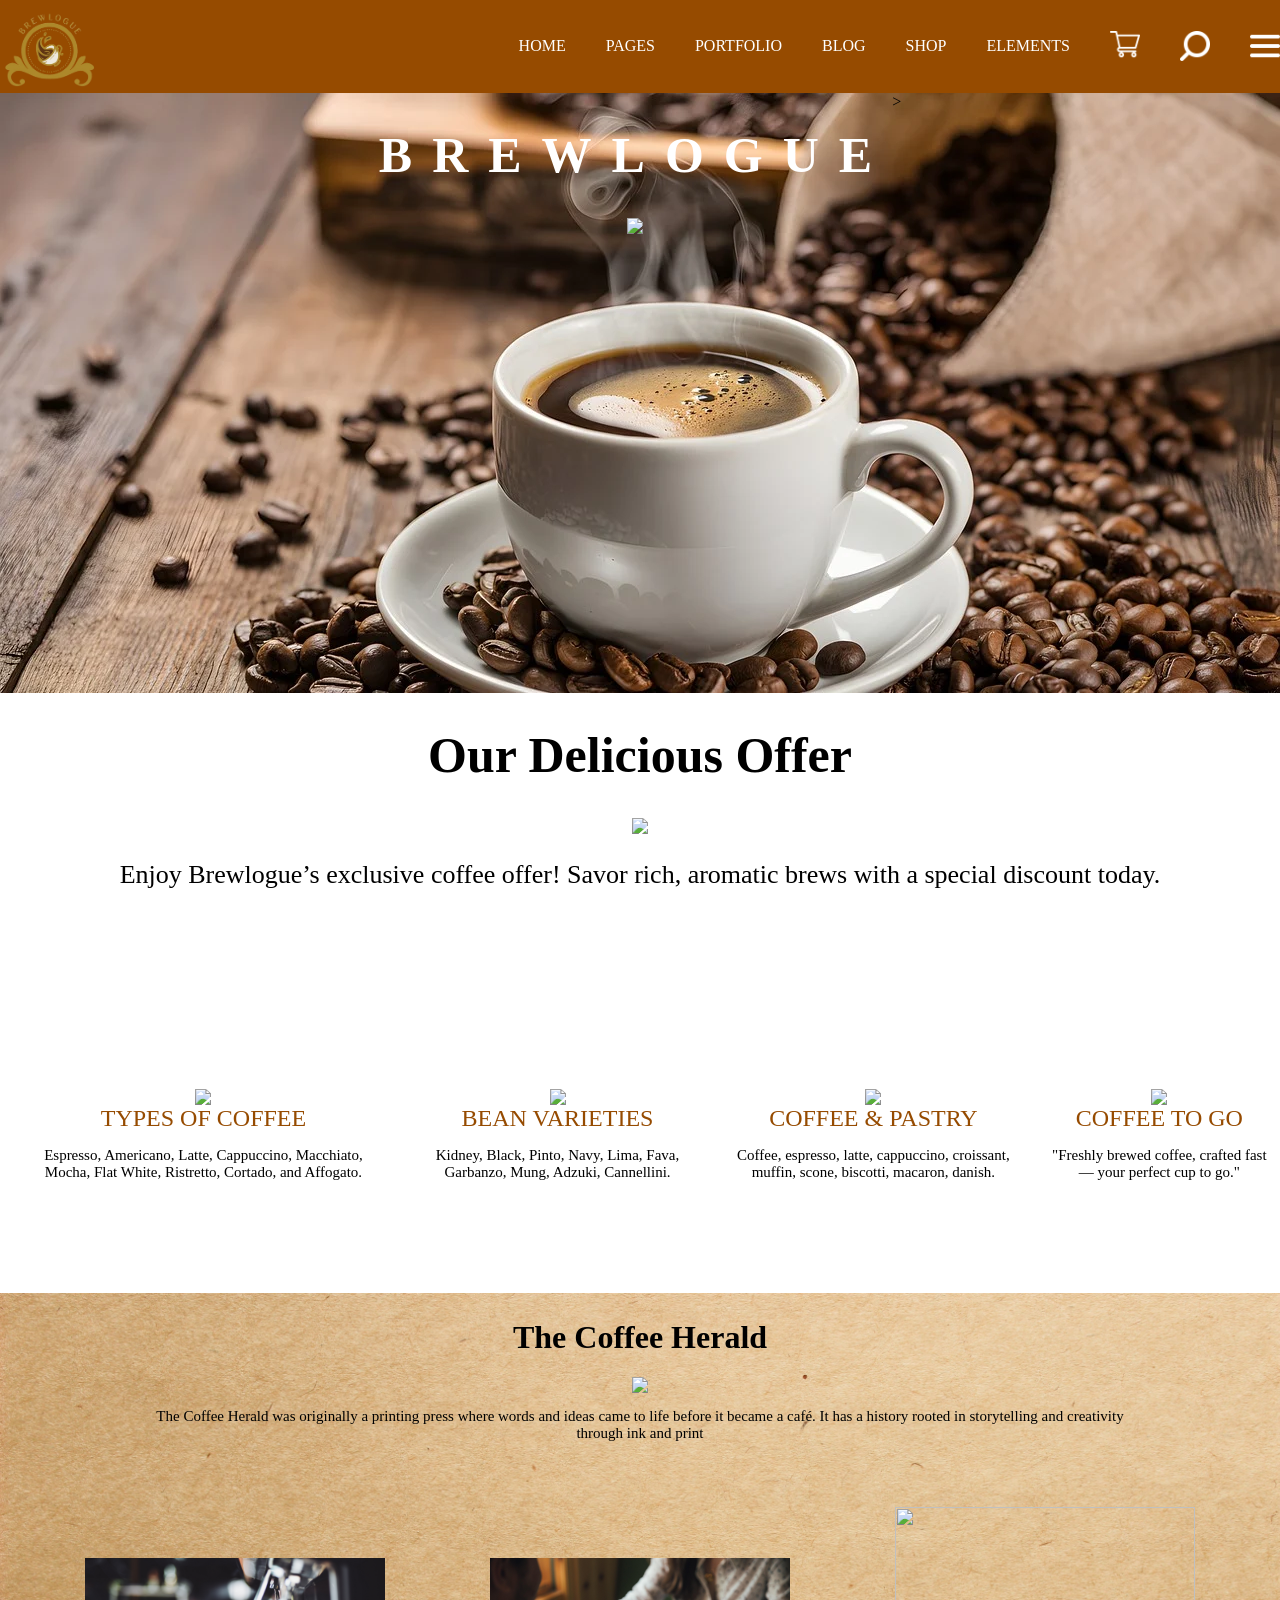
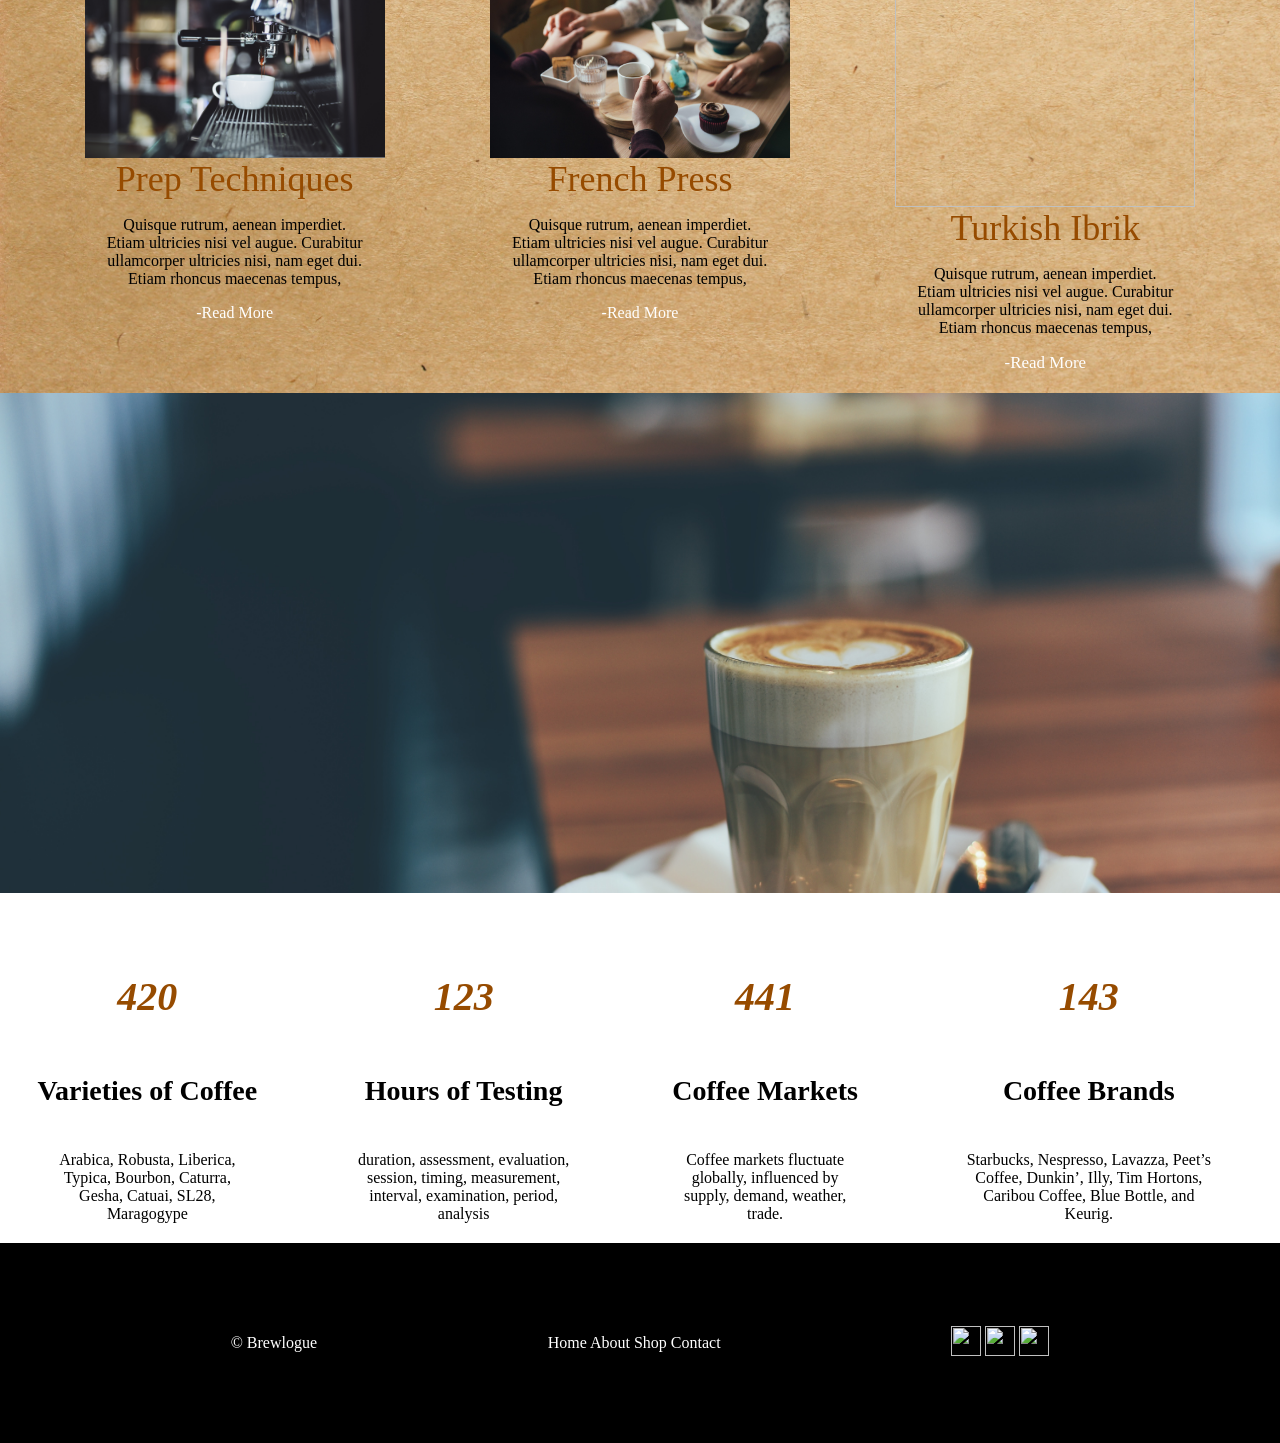
==== index.html @ 31e51f0b "Add files via upload" ====
<html>
    <head>
        <link rel="icon" href="removebg.png">
        <title>
            Brewlogue
        </title>
        <style>
            body{
                margin: 0;
                padding: 0;
            }
            a{
                text-decoration: none;
                color: white;
            }
            header{
                width:100%;
                display: flex;
                align-items: center;
                background-color: #964B00;
                justify-content: space-between;
            }
            #page{
                display: flex;
                align-items: center;
                column-gap: 40px;
            }
            #first{
                background-image:url(cofeebg.jpg);
                width:100%;
                background-repeat: no-repeat;
                background-size:cover;
                display:flex; 
                justify-content:center;
                align-items:flex-start;
                height:600px;
            }
             #second{
            display:flex;
            flex-direction:column;
            align-items: center;
            height: 300px;
            }
            #third{
            display:flex;
            align-items: center;
            justify-content: space-evenly;
            height: 300px;
           }
           #fourth{
            background-image:url(paper.jpg);
            background-repeat: no-repeat;
            background-size: cover;
            display: flex;
            justify-content: center;
            align-items: center;
            flex-direction: column;
            width: 100%;
            height: 700px;
            row-gap: 35px;
           }
           #fourth-child2{
            width: 95%;
            border-radius: 15px;
            padding: 15px;
            display: flex;
            align-items: center;
            justify-content: center;
           }
        #fifth{
            width: 100%;
            height: 500px;
            background-image: url(coffee-2589756.jpg);
            background-position: center;
            background-repeat: no-repeat;
            background-size: cover;
            display: flex;
            align-items: center;
            justify-content: center;
        }
        #sixth{
            display: flex;
            align-items: center;
            justify-content:space-around;
            flex-direction:row;
            height: 300px;
            padding-top: 50px;
        }
        #footer{
            color: white;
            width: 100%;
            height: 200px;
            background-color: black;
            display: flex;
            align-items: center;
            justify-content: space-evenly;
        }
       
        </style>
        <body>
            <header>
                <div>
                    <img src="removebg.png" width="100">
                </div>
                <div id="page">
                    <a href="#">HOME</a>
                    <a href="#">PAGES</a>
                    <a href="#">PORTFOLIO</a>
                    <a href="#">BLOG</a>
                    <a href="#">SHOP</a>
                    <a href="#">ELEMENTS</a>
                    <img src="cart.png" style="width: 30px;">
                    <img src="search.png"  style="width: 30px;" >
                    <img src="menu.png"  style="width: 30px;" >
                </div>
            </header>

            <div id="first">
                     <div style="display: flex; align-items:center; flex-direction: column;">
                <h1 style="color: white; font-size: 50px; letter-spacing: 20px;">BREWLOGUE</h1>
                <img src="https://corretto.qodeinteractive.com/wp-content/uploads/2018/04/slider-separator-img.png">
                    </div>>   
            </div>

            <div id="second">
            <h1 style="font-size: 50px;">Our Delicious Offer</h1>
            <img src="https://corretto.qodeinteractive.com/wp-content/uploads/2018/04/title-separator.png">
            <p style="font-size: 26px; width: 90%; text-align: center;">Enjoy Brewlogue’s exclusive coffee offer! Savor rich, aromatic brews with a special discount today.</p>
            </div>


            <div id="third">
                <div style="display: flex;flex-direction: column; align-items: center; justify-content: center;">
                <img src="https://corretto.qodeinteractive.com/wp-content/uploads/2018/04/h2-custom-icon-5.png">
                    <a href="#" style="color: #964B00; font-size: 24PX;">TYPES OF COFFEE</a>
                    <p style="width: 90%;text-align: center; font-size: 15px;">Espresso, Americano, Latte, Cappuccino, Macchiato, Mocha, Flat White, Ristretto, Cortado, and Affogato.</p>
                </div>
                <div style="display:flex; flex-direction:column; align-items:center; justify-content: center;">
                    <img src="https://corretto.qodeinteractive.com/wp-content/uploads/2018/04/h2-custom-icon-6.png" >
                    <a href="#" style="color: #964B00; font-size: 24PX;">BEAN VARIETIES</a>
                    <p style="width: 90%;text-align: center; font-size: 15px;">Kidney, Black, Pinto, Navy, Lima, Fava, Garbanzo, Mung, Adzuki, Cannellini.</p>
                </div>
                <div style="display: flex;flex-direction: column; align-items: center; justify-content: center;">
                    <img src="https://corretto.qodeinteractive.com/wp-content/uploads/2018/04/h2-custom-icon-7.png" >
                    <a href="#" style="color: #964B00; font-size: 24PX;">COFFEE & PASTRY</a>
                    <p style="width: 90%;text-align: center; font-size: 15px;">Coffee, espresso, latte, cappuccino, croissant, muffin, scone, biscotti, macaron, danish.</p>
                </div>
                <div style="display: flex;flex-direction: column; align-items: center; justify-content: center;">
                    <img src="https://corretto.qodeinteractive.com/wp-content/uploads/2018/04/h2-custom-icon-8.png" >
                   <a href="#" style="color: #964B00; font-size: 24PX;">COFFEE TO GO</a>
                   <p style="width: 90%;text-align: center; font-size: 15px;">"Freshly brewed coffee, crafted fast — your perfect cup to go."</p>
                </div>
            </div>
           
            
            <div id="fourth">
                <div id="fouth-child1" style="display: flex;flex-direction: column; align-items: center; justify-content: center;">
                    <h1>The Coffee Herald</h1>
                    <img src="https://corretto.qodeinteractive.com/wp-content/uploads/2018/04/title-separator.png">
                    <p style="width: 90%;text-align: center; font-size: 15px;">The Coffee Herald was originally a printing press where words and ideas came to life before it became a café. It has a history rooted in storytelling and creativity through ink and print</p>
                </div>


            <div id="fourth-child2">
                <div id="fourth-child2-child1" style="display: flex; flex-direction: column; align-items: center; justify-content: center;">
                    <img src="coffee-1.jpg" width="300">
                    <a href="#" style="color: #964B00; font-size: 36px;">Prep Techniques</a >
                    <p style="width: 65%; text-align: center;">Quisque rutrum, aenean imperdiet. Etiam ultricies nisi vel augue. Curabitur ullamcorper ultricies nisi, nam eget dui. Etiam rhoncus maecenas tempus,</p>
                    <a href="#">-Read More</a>
                </div>

                <div id="fourth-child2-child2" style="display: flex; flex-direction: column; align-items: center; justify-content: center;">
                    <img src="man.jpg" width="300">
                    <a  href="#" style="color: #964B00; font-size: 36px;"> French Press</a >
                    <p style="width: 65%; text-align: center;">Quisque rutrum, aenean imperdiet. Etiam ultricies nisi vel augue. Curabitur ullamcorper ultricies nisi, nam eget dui. Etiam rhoncus maecenas tempus,</p>
                    <a href="#">-Read More</a>
                </div>

                <div id="fourth-child2-child3" style="display: flex; flex-direction: column; align-items: center; justify-content: center;">
                    <img src="coffee.jpg" width="300">
                    <a  href="#" style="color: #964B00; font-size: 36px;">Turkish Ibrik</a >
                    <p style="width: 65%; text-align: center;">Quisque rutrum, aenean imperdiet. Etiam ultricies nisi vel augue. Curabitur ullamcorper ultricies nisi, nam eget dui. Etiam rhoncus maecenas tempus,</p>
                    <a href="#" style="font-size: 17px;">-Read More</a>
                </div>
            </div>
        </div>
            <div id="fifth">
                <img src="https://corretto.qodeinteractive.com/wp-content/uploads/2018/04/h1-single-img-1-250x226.png" alt="">
            </div>

        <div id="sixth">
            <div style="display: flex;flex-direction: column; align-items: center; justify-content: center;">
                <h1 style="color: #964B00; font-size: 40PX;font-style: oblique;">420</h1>
                <h3 style="font-size: 28px;">Varieties of Coffee</h3>
                <p style="width: 65%; text-align: center;">Arabica, Robusta, Liberica, Typica, Bourbon, Caturra, Gesha, Catuai, SL28, Maragogype</p>
            </div>
            <div style="display: flex;flex-direction: column; align-items: center; justify-content: center;">
                <h1 style="color: #964B00; font-size: 40PX;font-style: oblique;">123</h1>
                <h3 style="font-size: 28px;">Hours of Testing</h3>
                <p style="width: 65%; text-align: center;">duration, assessment, evaluation, session, timing, measurement, interval, examination, period, analysis</p>
            </div>
            <div style="display: flex;flex-direction: column; align-items: center; justify-content: center;">
                <h1 style="color: #964B00; font-size: 40PX;font-style: oblique;">441</h1>
                <h3 style="font-size: 28px;">Coffee Markets</h3>
                <p style="width: 65%; text-align: center;">Coffee markets fluctuate globally, influenced by supply, demand, weather, trade.</p>
            </div>
            <div style="display: flex;flex-direction: column; align-items: center; justify-content: center;">
                <h1 style="color: #964B00; font-size: 40PX;font-style: oblique;">143</h1>
                <h3 style="font-size: 28px;">Coffee Brands</h3>
                <p style="width: 65%; text-align: center;">Starbucks, Nespresso, Lavazza, Peet’s Coffee, Dunkin’, Illy, Tim Hortons, Caribou Coffee, Blue Bottle, and Keurig.</p>
            </div>
        </div>
           
        <footer>
            <div id="footer">
                <div>
                    <p>&copy; Brewlogue</p>
                </div>

                <div>
                    <a href="#" style="color: white;">Home</a>
                    <a href="#" style="color: white;">About</a>
                    <a href="#" style="color: white;">Shop</a>
                    <a href="#" style="color: white;">Contact</a>
                </div>

                <div>
                    <img src="instagram.png" width="30">
                    <img src="facebook.png" width="30">
                    <img src="twitter.png" width="30">
                </div>
            </div>
        </footer>
        </body>
        
</html>
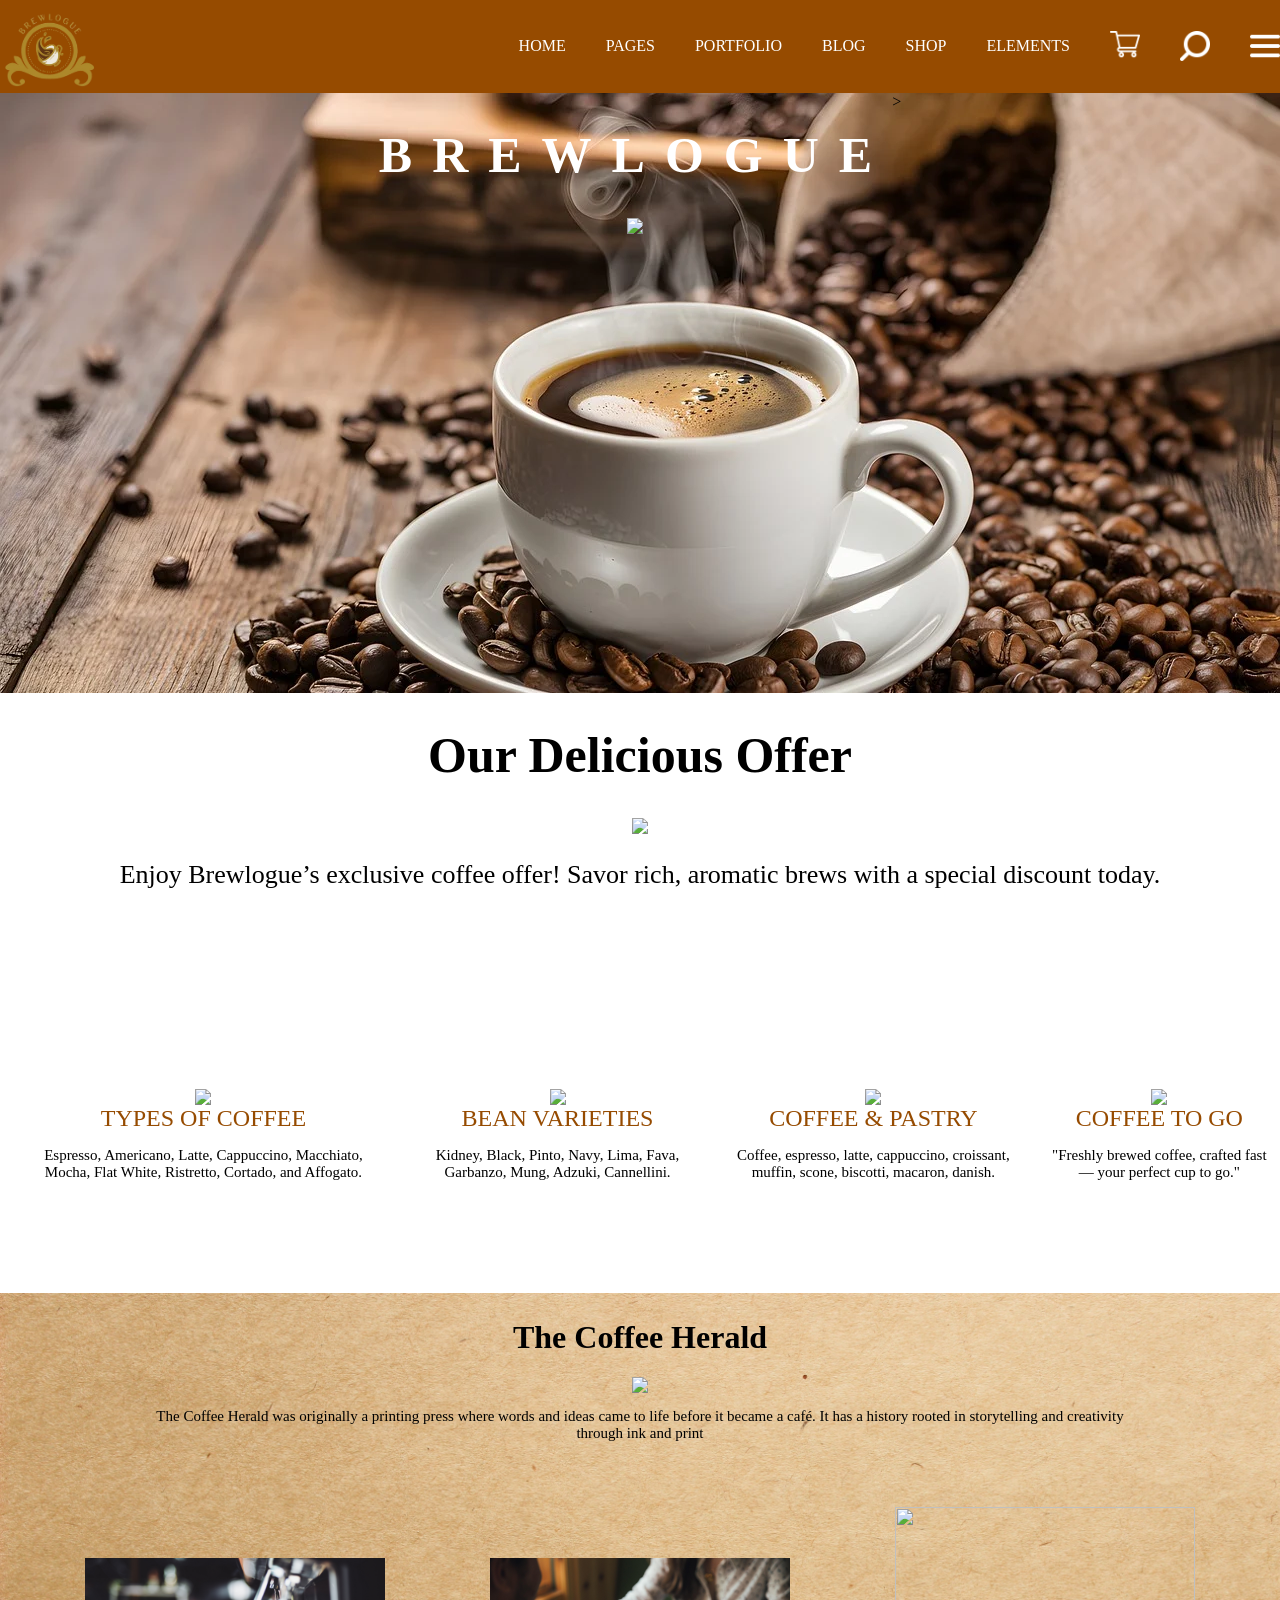
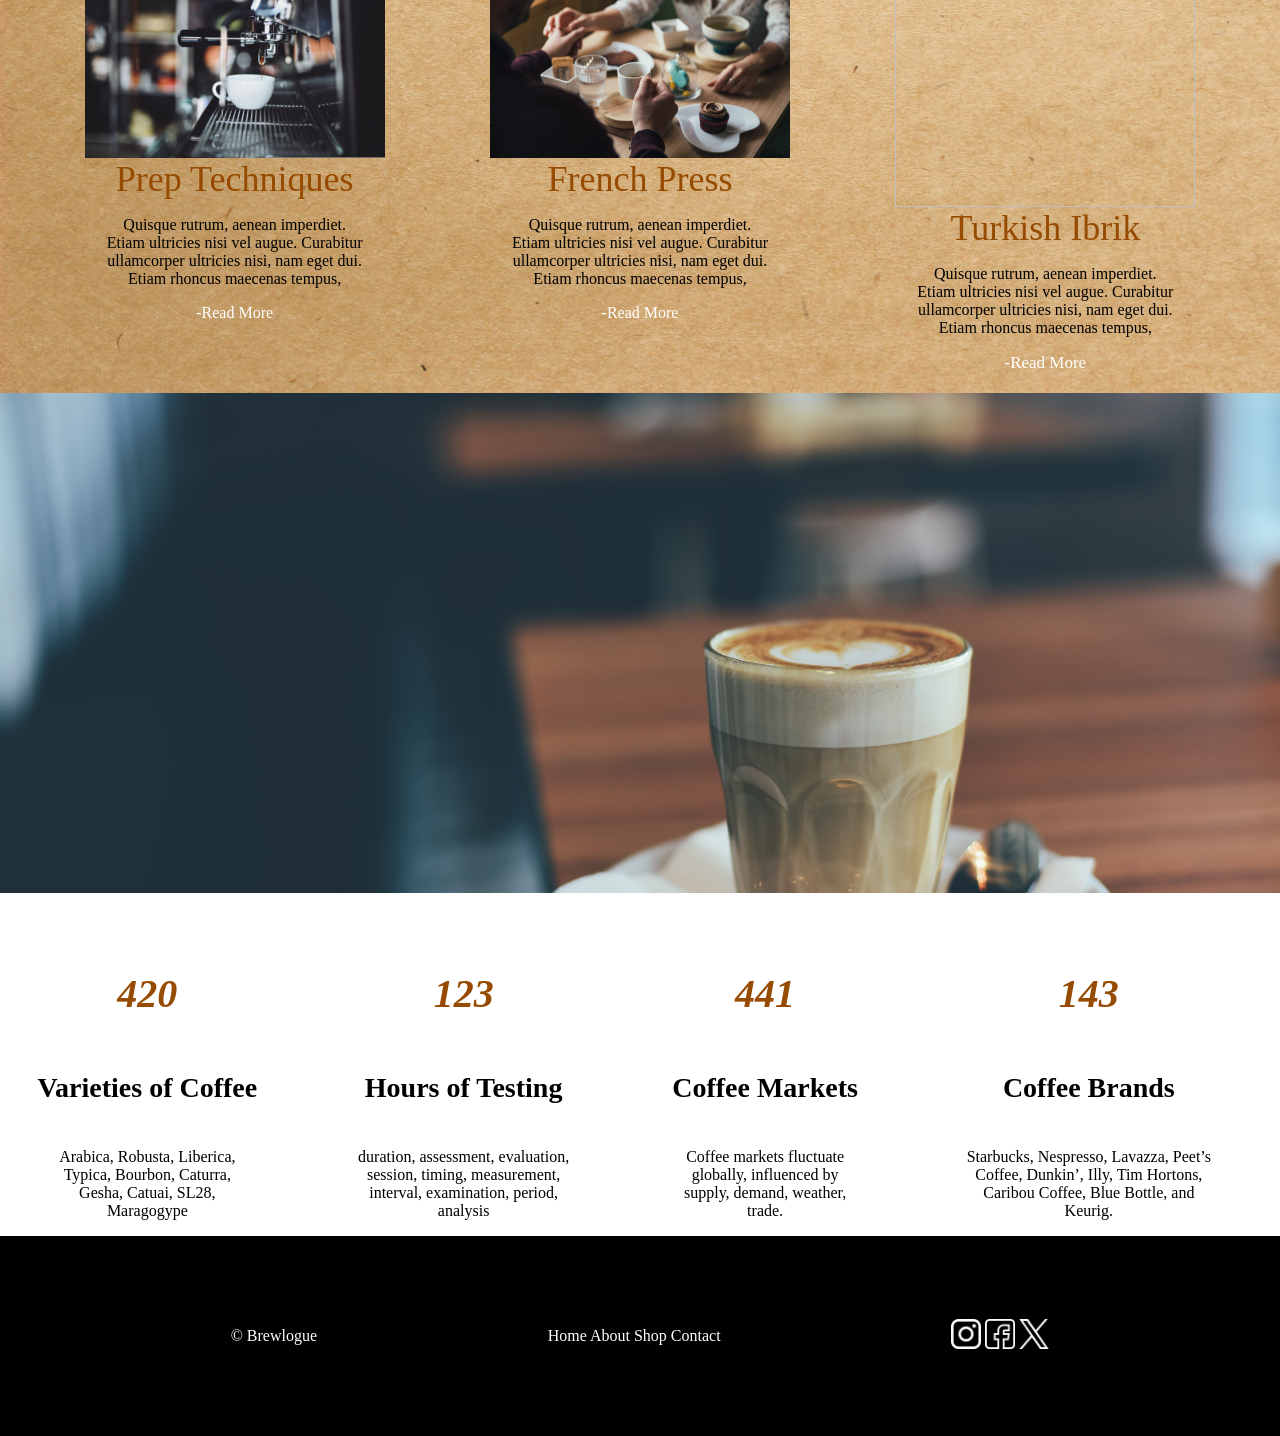
==== commit 2b33f895: "Add files via upload" ====
--- a/index.html
+++ b/index.html
@@ -83,7 +83,7 @@
             align-items: center;
             justify-content:space-around;
             flex-direction:row;
-            height: 300px;
+            width: 100%;
             padding-top: 50px;
         }
         #footer{
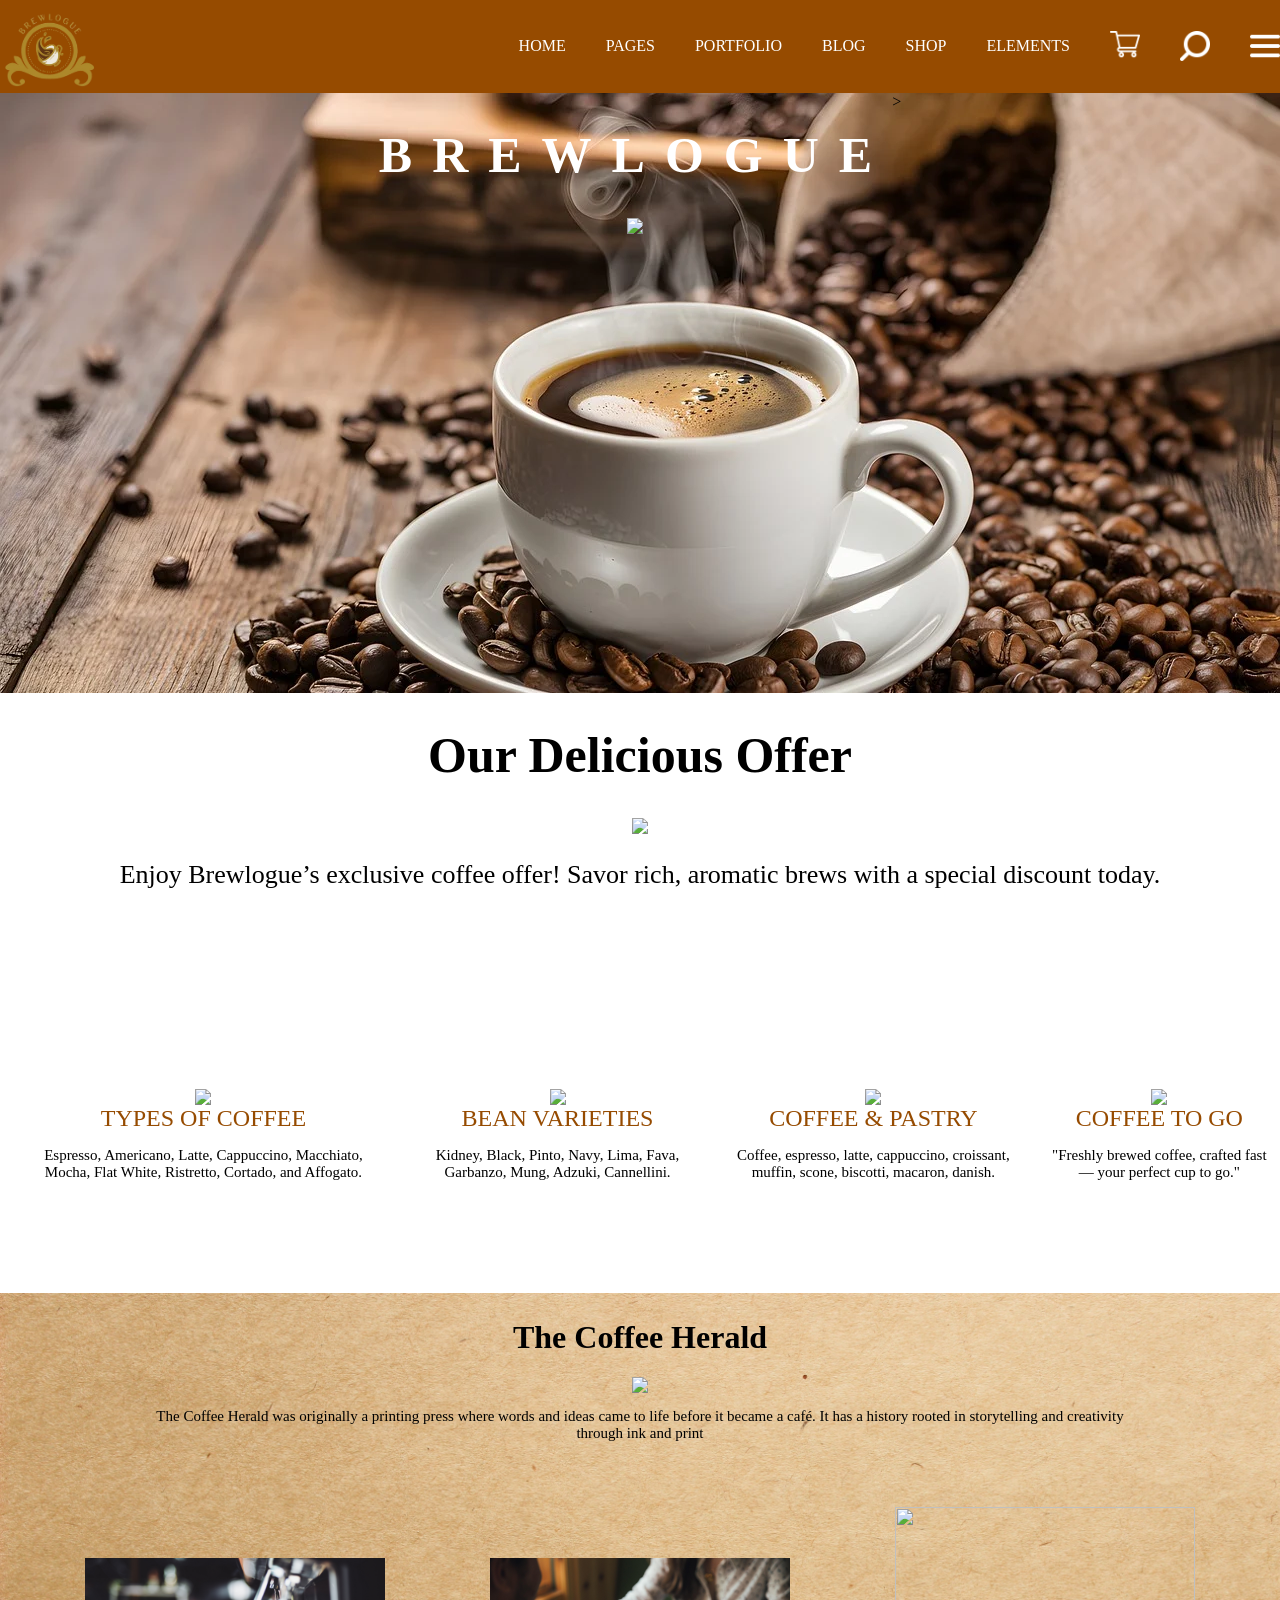
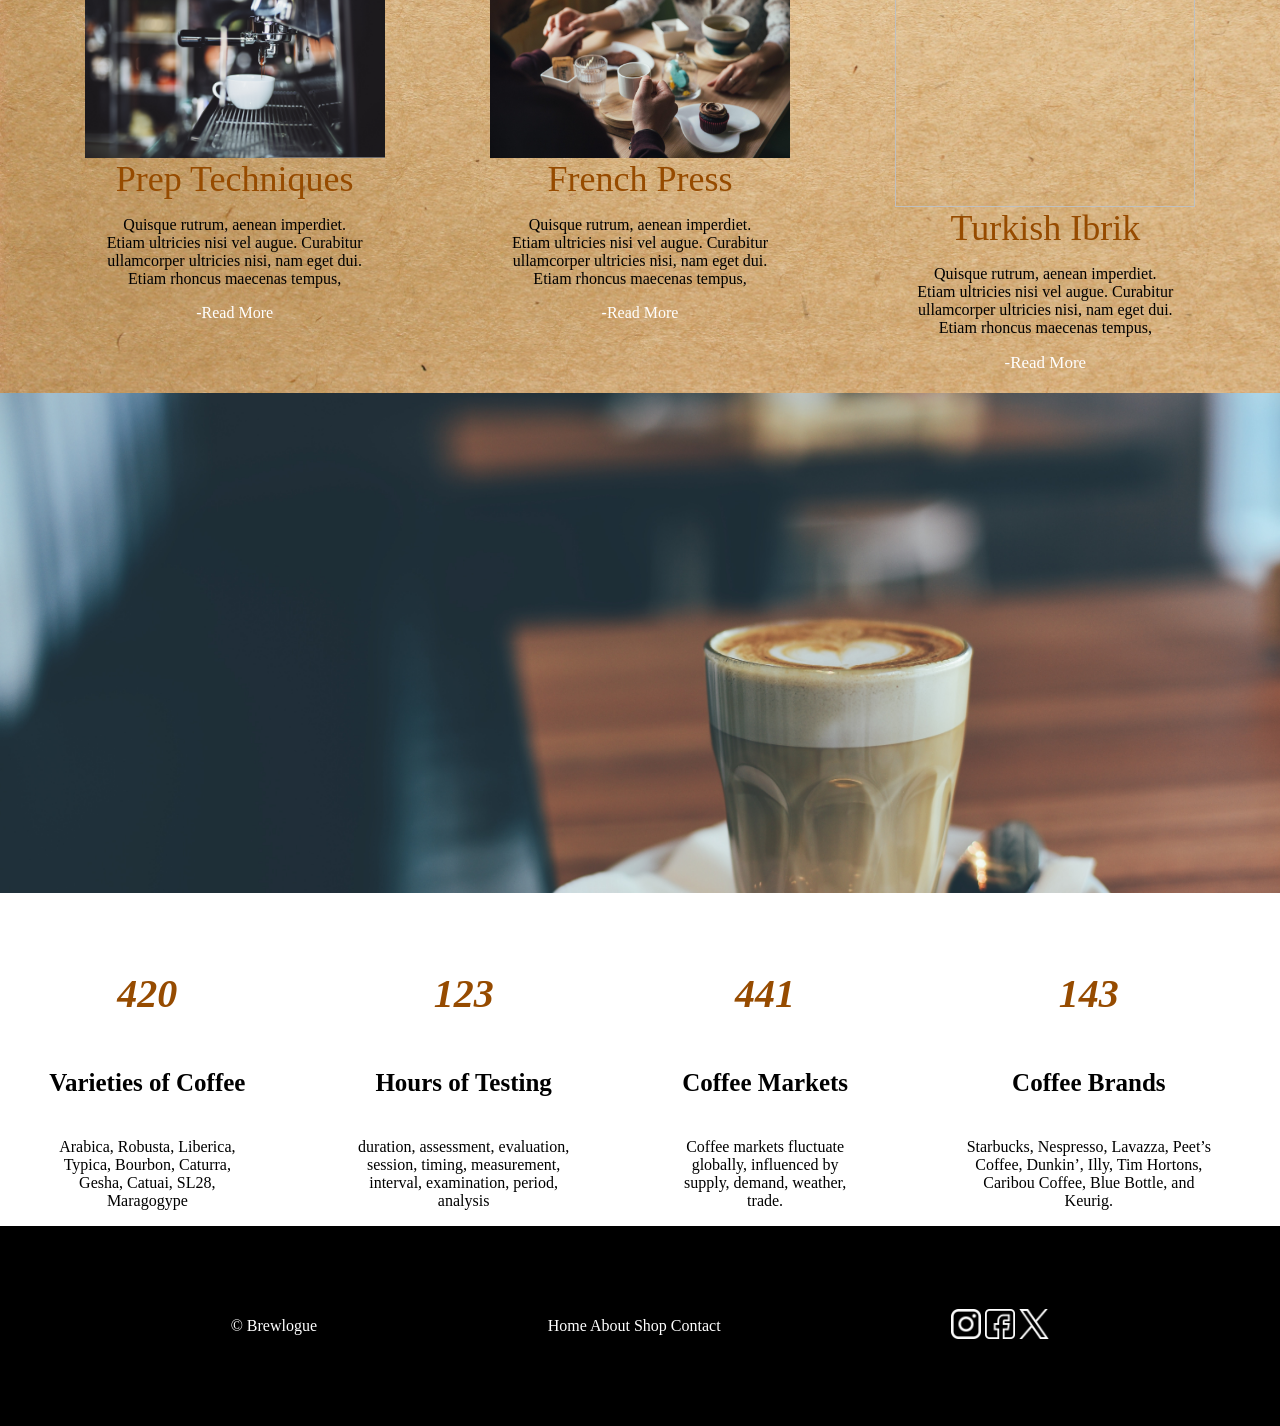
==== commit 9b8c46c9: "Add files via upload" ====
--- a/index.html
+++ b/index.html
@@ -191,22 +191,22 @@
         <div id="sixth">
             <div style="display: flex;flex-direction: column; align-items: center; justify-content: center;">
                 <h1 style="color: #964B00; font-size: 40PX;font-style: oblique;">420</h1>
-                <h3 style="font-size: 28px;">Varieties of Coffee</h3>
+                <h3 style="font-size: 25px;">Varieties of Coffee</h3>
                 <p style="width: 65%; text-align: center;">Arabica, Robusta, Liberica, Typica, Bourbon, Caturra, Gesha, Catuai, SL28, Maragogype</p>
             </div>
             <div style="display: flex;flex-direction: column; align-items: center; justify-content: center;">
                 <h1 style="color: #964B00; font-size: 40PX;font-style: oblique;">123</h1>
-                <h3 style="font-size: 28px;">Hours of Testing</h3>
+                <h3 style="font-size: 25px;">Hours of Testing</h3>
                 <p style="width: 65%; text-align: center;">duration, assessment, evaluation, session, timing, measurement, interval, examination, period, analysis</p>
             </div>
             <div style="display: flex;flex-direction: column; align-items: center; justify-content: center;">
                 <h1 style="color: #964B00; font-size: 40PX;font-style: oblique;">441</h1>
-                <h3 style="font-size: 28px;">Coffee Markets</h3>
+                <h3 style="font-size: 25px;">Coffee Markets</h3>
                 <p style="width: 65%; text-align: center;">Coffee markets fluctuate globally, influenced by supply, demand, weather, trade.</p>
             </div>
             <div style="display: flex;flex-direction: column; align-items: center; justify-content: center;">
                 <h1 style="color: #964B00; font-size: 40PX;font-style: oblique;">143</h1>
-                <h3 style="font-size: 28px;">Coffee Brands</h3>
+                <h3 style="font-size: 25px;">Coffee Brands</h3>
                 <p style="width: 65%; text-align: center;">Starbucks, Nespresso, Lavazza, Peet’s Coffee, Dunkin’, Illy, Tim Hortons, Caribou Coffee, Blue Bottle, and Keurig.</p>
             </div>
         </div>
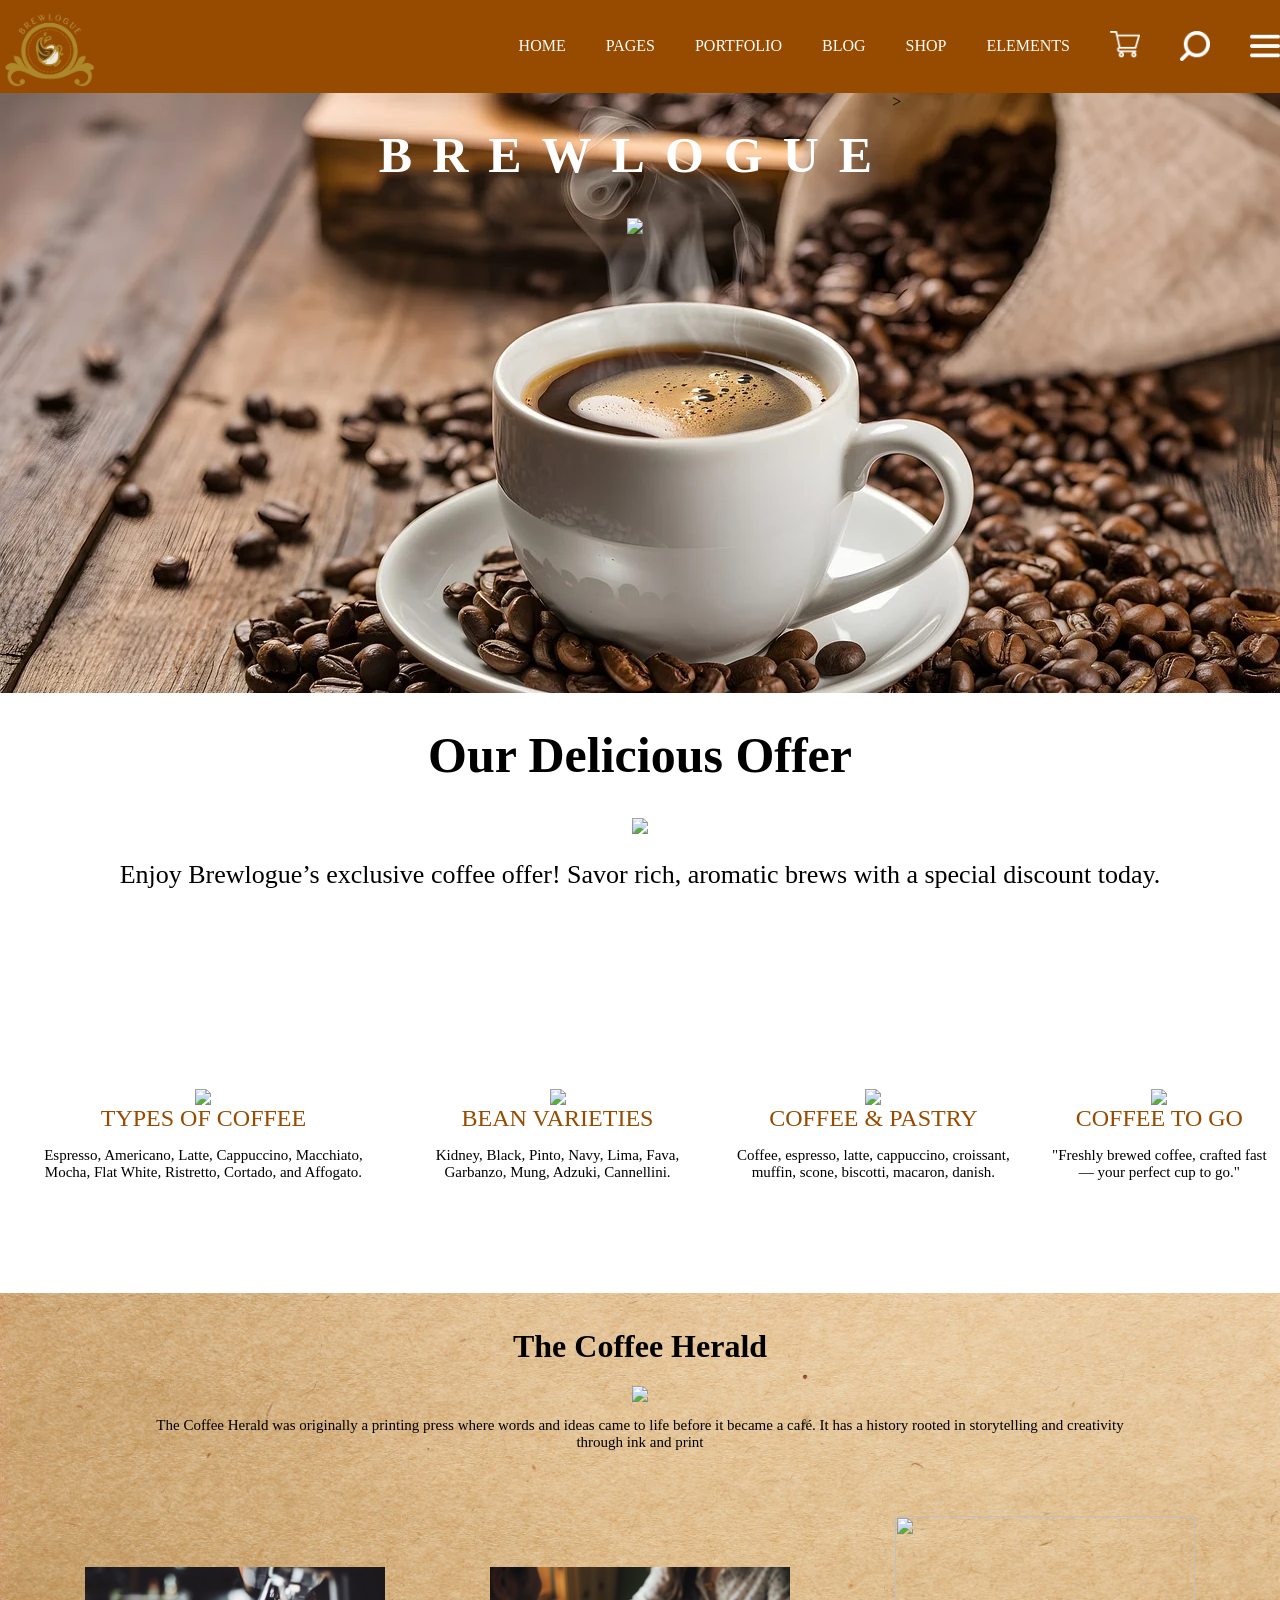
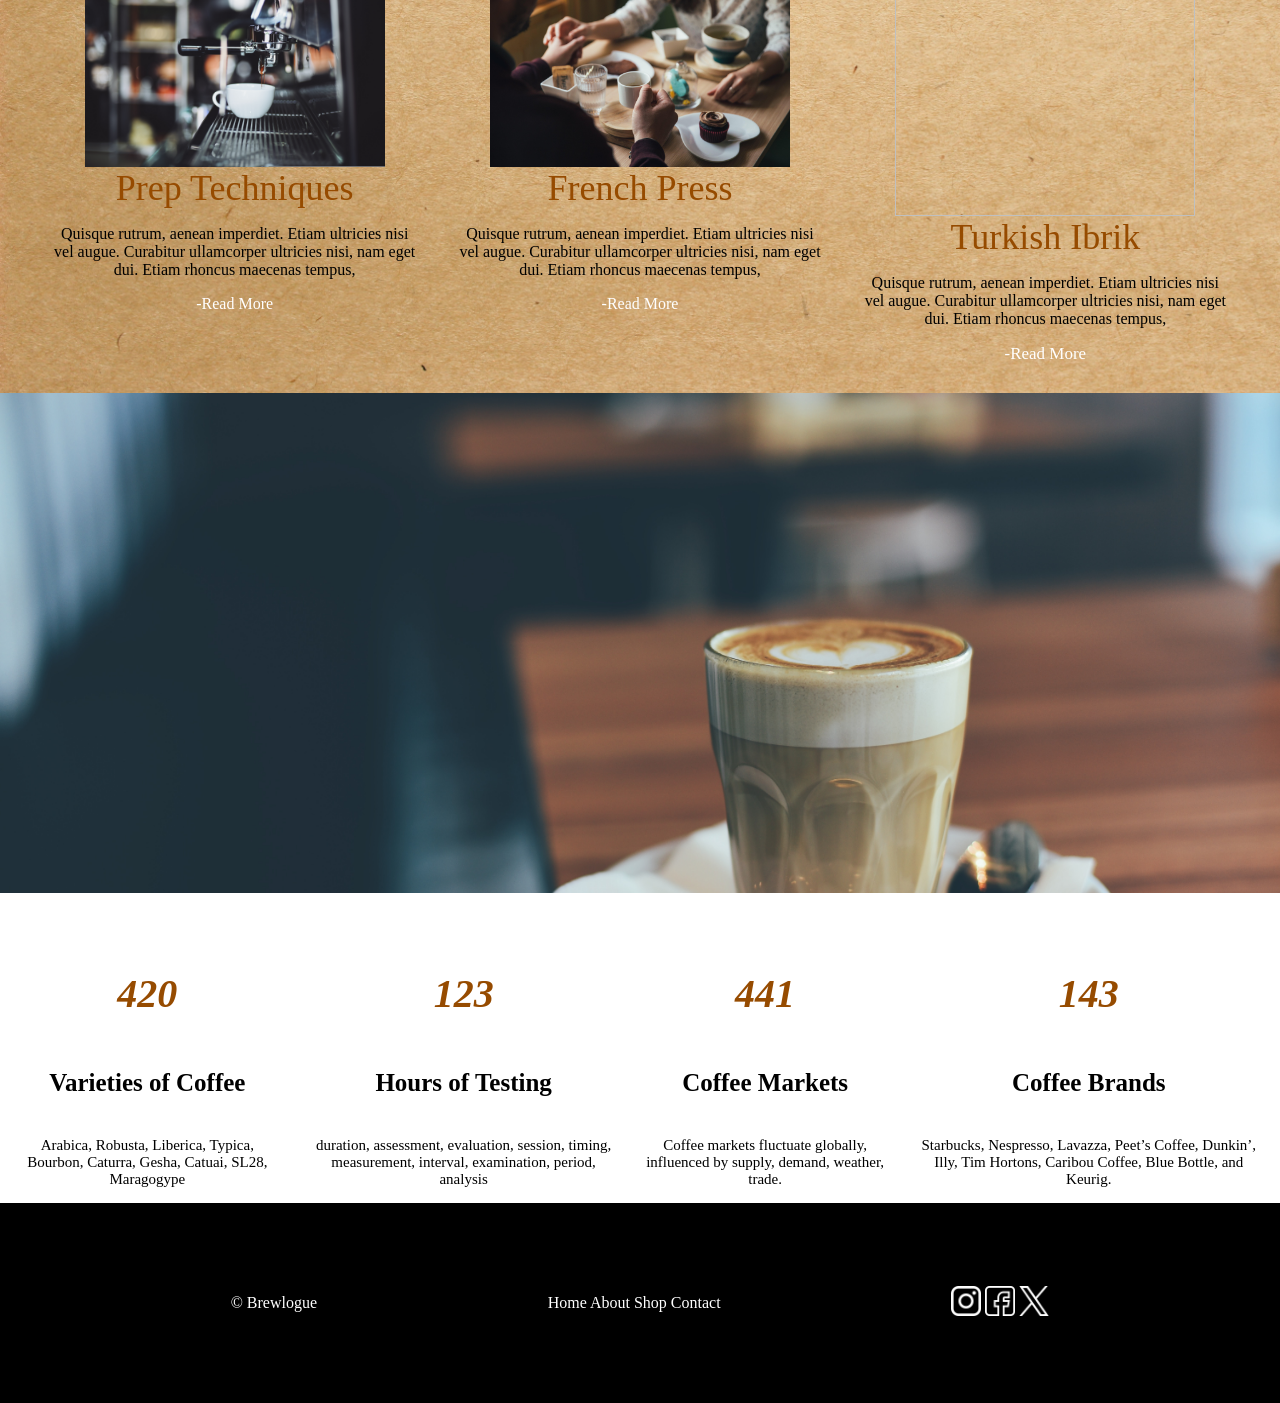
==== commit 40598241: "Add files via upload" ====
--- a/index.html
+++ b/index.html
@@ -165,21 +165,21 @@
                 <div id="fourth-child2-child1" style="display: flex; flex-direction: column; align-items: center; justify-content: center;">
                     <img src="coffee-1.jpg" width="300">
                     <a href="#" style="color: #964B00; font-size: 36px;">Prep Techniques</a >
-                    <p style="width: 65%; text-align: center;">Quisque rutrum, aenean imperdiet. Etiam ultricies nisi vel augue. Curabitur ullamcorper ultricies nisi, nam eget dui. Etiam rhoncus maecenas tempus,</p>
+                    <p style="width: 90%; text-align: center;">Quisque rutrum, aenean imperdiet. Etiam ultricies nisi vel augue. Curabitur ullamcorper ultricies nisi, nam eget dui. Etiam rhoncus maecenas tempus,</p>
                     <a href="#">-Read More</a>
                 </div>
 
                 <div id="fourth-child2-child2" style="display: flex; flex-direction: column; align-items: center; justify-content: center;">
                     <img src="man.jpg" width="300">
                     <a  href="#" style="color: #964B00; font-size: 36px;"> French Press</a >
-                    <p style="width: 65%; text-align: center;">Quisque rutrum, aenean imperdiet. Etiam ultricies nisi vel augue. Curabitur ullamcorper ultricies nisi, nam eget dui. Etiam rhoncus maecenas tempus,</p>
+                    <p style="width: 90%; text-align: center;">Quisque rutrum, aenean imperdiet. Etiam ultricies nisi vel augue. Curabitur ullamcorper ultricies nisi, nam eget dui. Etiam rhoncus maecenas tempus,</p>
                     <a href="#">-Read More</a>
                 </div>
 
                 <div id="fourth-child2-child3" style="display: flex; flex-direction: column; align-items: center; justify-content: center;">
                     <img src="coffee.jpg" width="300">
                     <a  href="#" style="color: #964B00; font-size: 36px;">Turkish Ibrik</a >
-                    <p style="width: 65%; text-align: center;">Quisque rutrum, aenean imperdiet. Etiam ultricies nisi vel augue. Curabitur ullamcorper ultricies nisi, nam eget dui. Etiam rhoncus maecenas tempus,</p>
+                    <p style="width: 90%; text-align: center;">Quisque rutrum, aenean imperdiet. Etiam ultricies nisi vel augue. Curabitur ullamcorper ultricies nisi, nam eget dui. Etiam rhoncus maecenas tempus,</p>
                     <a href="#" style="font-size: 17px;">-Read More</a>
                 </div>
             </div>
@@ -192,22 +192,22 @@
             <div style="display: flex;flex-direction: column; align-items: center; justify-content: center;">
                 <h1 style="color: #964B00; font-size: 40PX;font-style: oblique;">420</h1>
                 <h3 style="font-size: 25px;">Varieties of Coffee</h3>
-                <p style="width: 65%; text-align: center;">Arabica, Robusta, Liberica, Typica, Bourbon, Caturra, Gesha, Catuai, SL28, Maragogype</p>
+                <p style="width: 90%; text-align: center;font-size: 15px;">Arabica, Robusta, Liberica, Typica, Bourbon, Caturra, Gesha, Catuai, SL28, Maragogype</p>
             </div>
             <div style="display: flex;flex-direction: column; align-items: center; justify-content: center;">
                 <h1 style="color: #964B00; font-size: 40PX;font-style: oblique;">123</h1>
                 <h3 style="font-size: 25px;">Hours of Testing</h3>
-                <p style="width: 65%; text-align: center;">duration, assessment, evaluation, session, timing, measurement, interval, examination, period, analysis</p>
+                <p style="width: 90%; text-align: center;font-size: 15px;">duration, assessment, evaluation, session, timing, measurement, interval, examination, period, analysis</p>
             </div>
             <div style="display: flex;flex-direction: column; align-items: center; justify-content: center;">
                 <h1 style="color: #964B00; font-size: 40PX;font-style: oblique;">441</h1>
                 <h3 style="font-size: 25px;">Coffee Markets</h3>
-                <p style="width: 65%; text-align: center;">Coffee markets fluctuate globally, influenced by supply, demand, weather, trade.</p>
+                <p style="width: 90%; text-align: center;font-size: 15px;">Coffee markets fluctuate globally, influenced by supply, demand, weather, trade.</p>
             </div>
             <div style="display: flex;flex-direction: column; align-items: center; justify-content: center;">
                 <h1 style="color: #964B00; font-size: 40PX;font-style: oblique;">143</h1>
                 <h3 style="font-size: 25px;">Coffee Brands</h3>
-                <p style="width: 65%; text-align: center;">Starbucks, Nespresso, Lavazza, Peet’s Coffee, Dunkin’, Illy, Tim Hortons, Caribou Coffee, Blue Bottle, and Keurig.</p>
+                <p style="width: 90%; text-align: center;font-size: 15px;">Starbucks, Nespresso, Lavazza, Peet’s Coffee, Dunkin’, Illy, Tim Hortons, Caribou Coffee, Blue Bottle, and Keurig.</p>
             </div>
         </div>
            
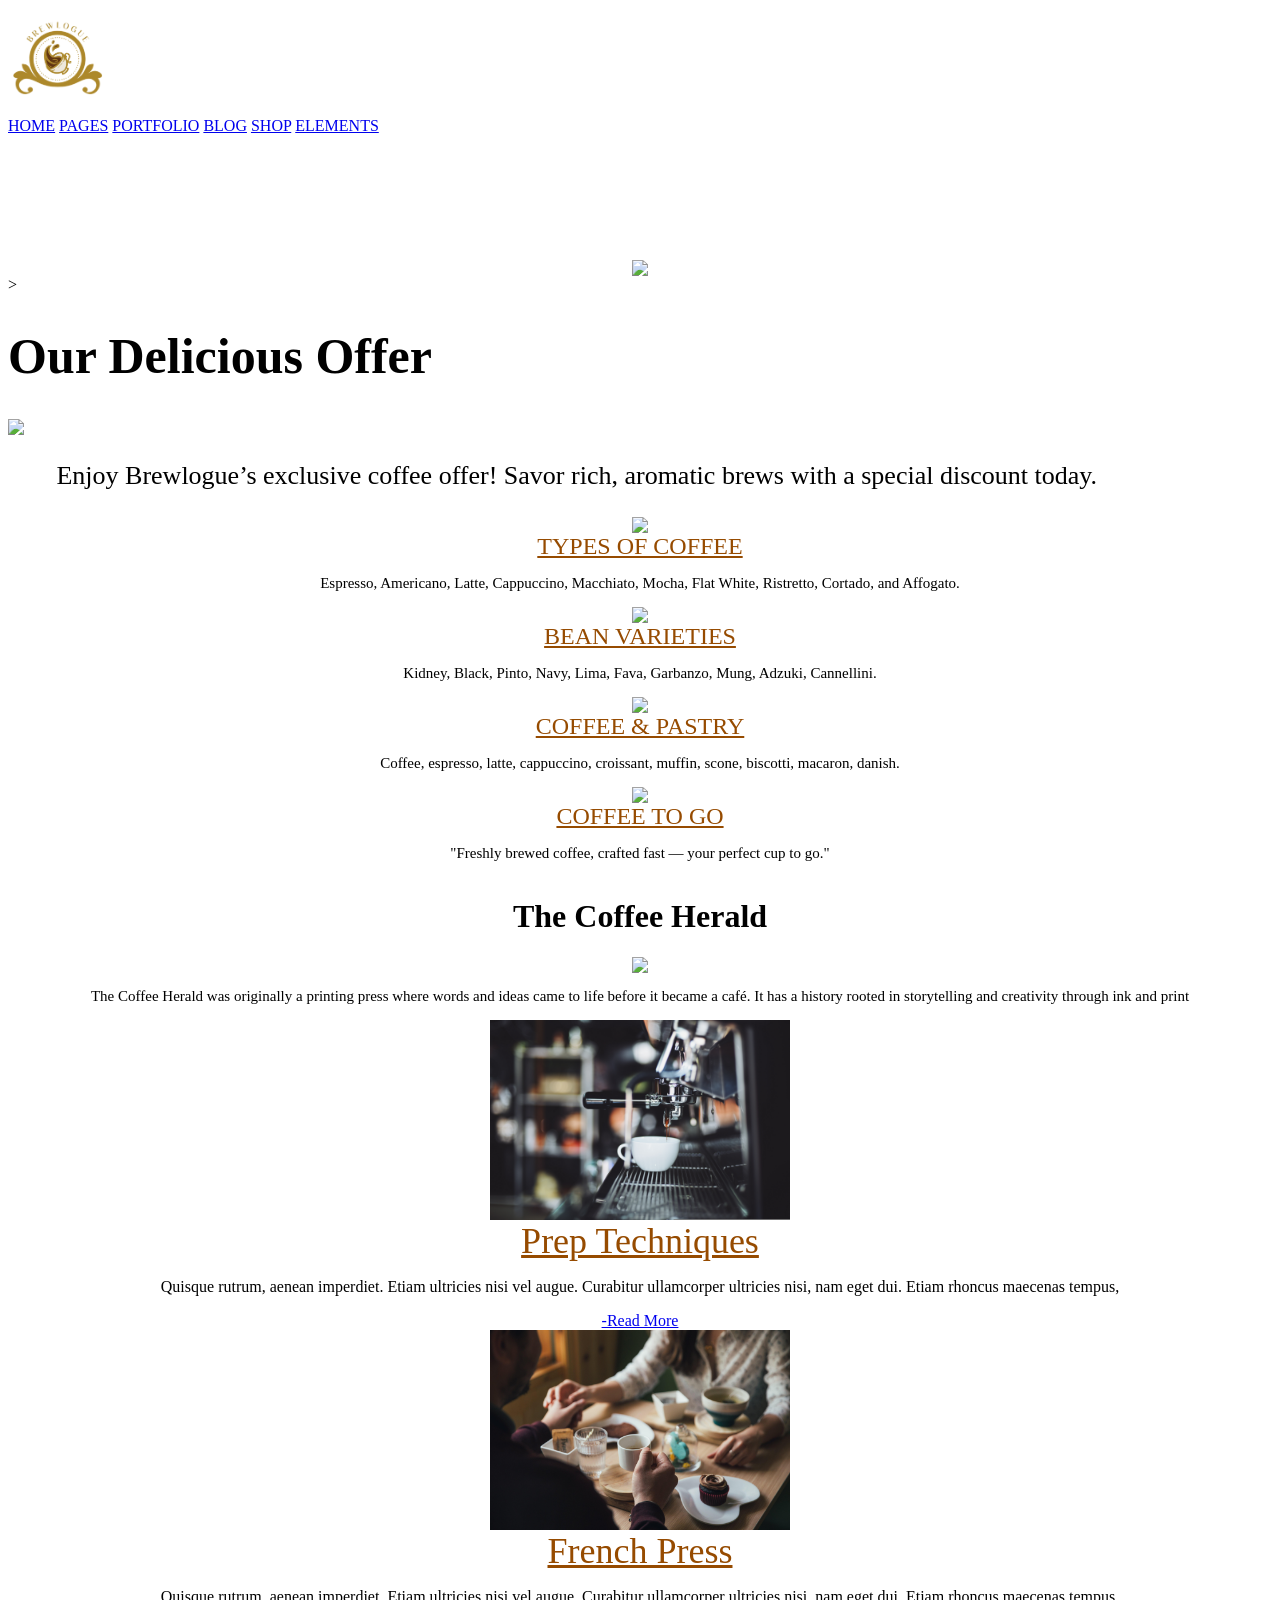
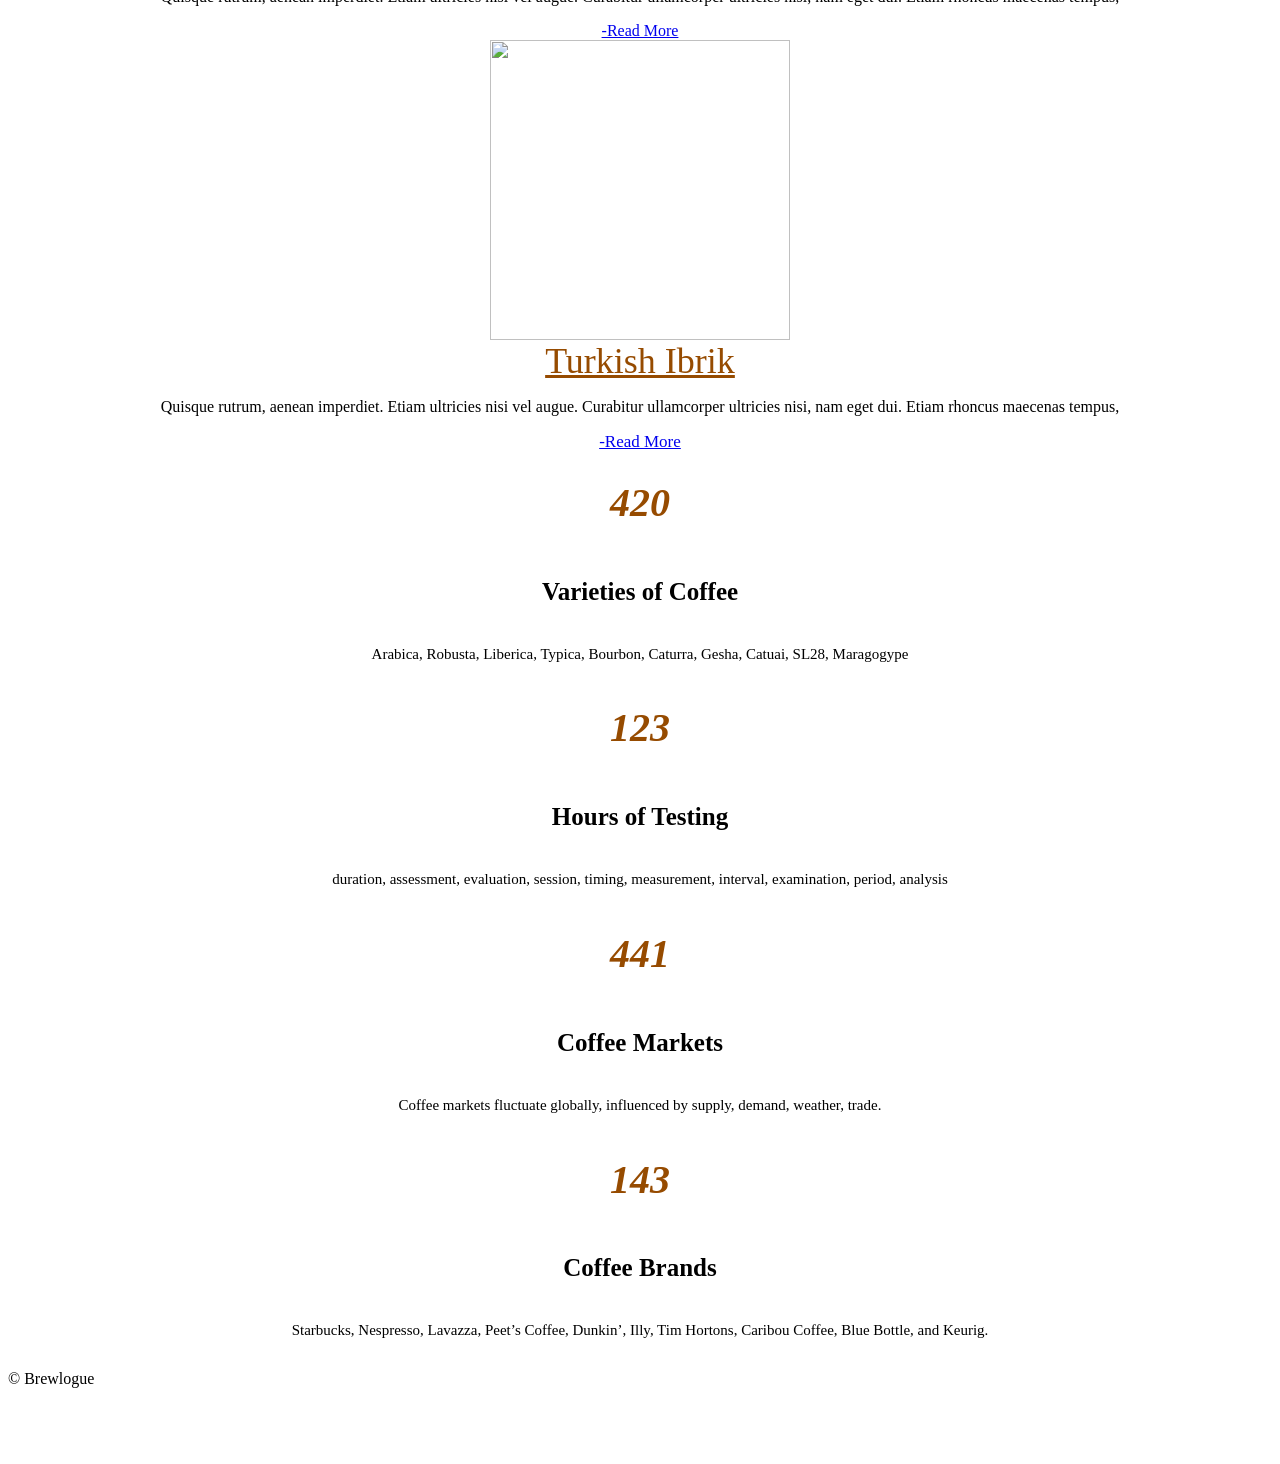
==== commit acc5ce65: "Update index.html" ====
--- a/index.html
+++ b/index.html
@@ -4,99 +4,7 @@
         <title>
             Brewlogue
         </title>
-        <style>
-            body{
-                margin: 0;
-                padding: 0;
-            }
-            a{
-                text-decoration: none;
-                color: white;
-            }
-            header{
-                width:100%;
-                display: flex;
-                align-items: center;
-                background-color: #964B00;
-                justify-content: space-between;
-            }
-            #page{
-                display: flex;
-                align-items: center;
-                column-gap: 40px;
-            }
-            #first{
-                background-image:url(cofeebg.jpg);
-                width:100%;
-                background-repeat: no-repeat;
-                background-size:cover;
-                display:flex; 
-                justify-content:center;
-                align-items:flex-start;
-                height:600px;
-            }
-             #second{
-            display:flex;
-            flex-direction:column;
-            align-items: center;
-            height: 300px;
-            }
-            #third{
-            display:flex;
-            align-items: center;
-            justify-content: space-evenly;
-            height: 300px;
-           }
-           #fourth{
-            background-image:url(paper.jpg);
-            background-repeat: no-repeat;
-            background-size: cover;
-            display: flex;
-            justify-content: center;
-            align-items: center;
-            flex-direction: column;
-            width: 100%;
-            height: 700px;
-            row-gap: 35px;
-           }
-           #fourth-child2{
-            width: 95%;
-            border-radius: 15px;
-            padding: 15px;
-            display: flex;
-            align-items: center;
-            justify-content: center;
-           }
-        #fifth{
-            width: 100%;
-            height: 500px;
-            background-image: url(coffee-2589756.jpg);
-            background-position: center;
-            background-repeat: no-repeat;
-            background-size: cover;
-            display: flex;
-            align-items: center;
-            justify-content: center;
-        }
-        #sixth{
-            display: flex;
-            align-items: center;
-            justify-content:space-around;
-            flex-direction:row;
-            width: 100%;
-            padding-top: 50px;
-        }
-        #footer{
-            color: white;
-            width: 100%;
-            height: 200px;
-            background-color: black;
-            display: flex;
-            align-items: center;
-            justify-content: space-evenly;
-        }
-       
-        </style>
+        <link rel="stylesheet" href="style.css">
         <body>
             <header>
                 <div>
@@ -233,4 +141,4 @@
         </footer>
         </body>
         
-</html>+</html>
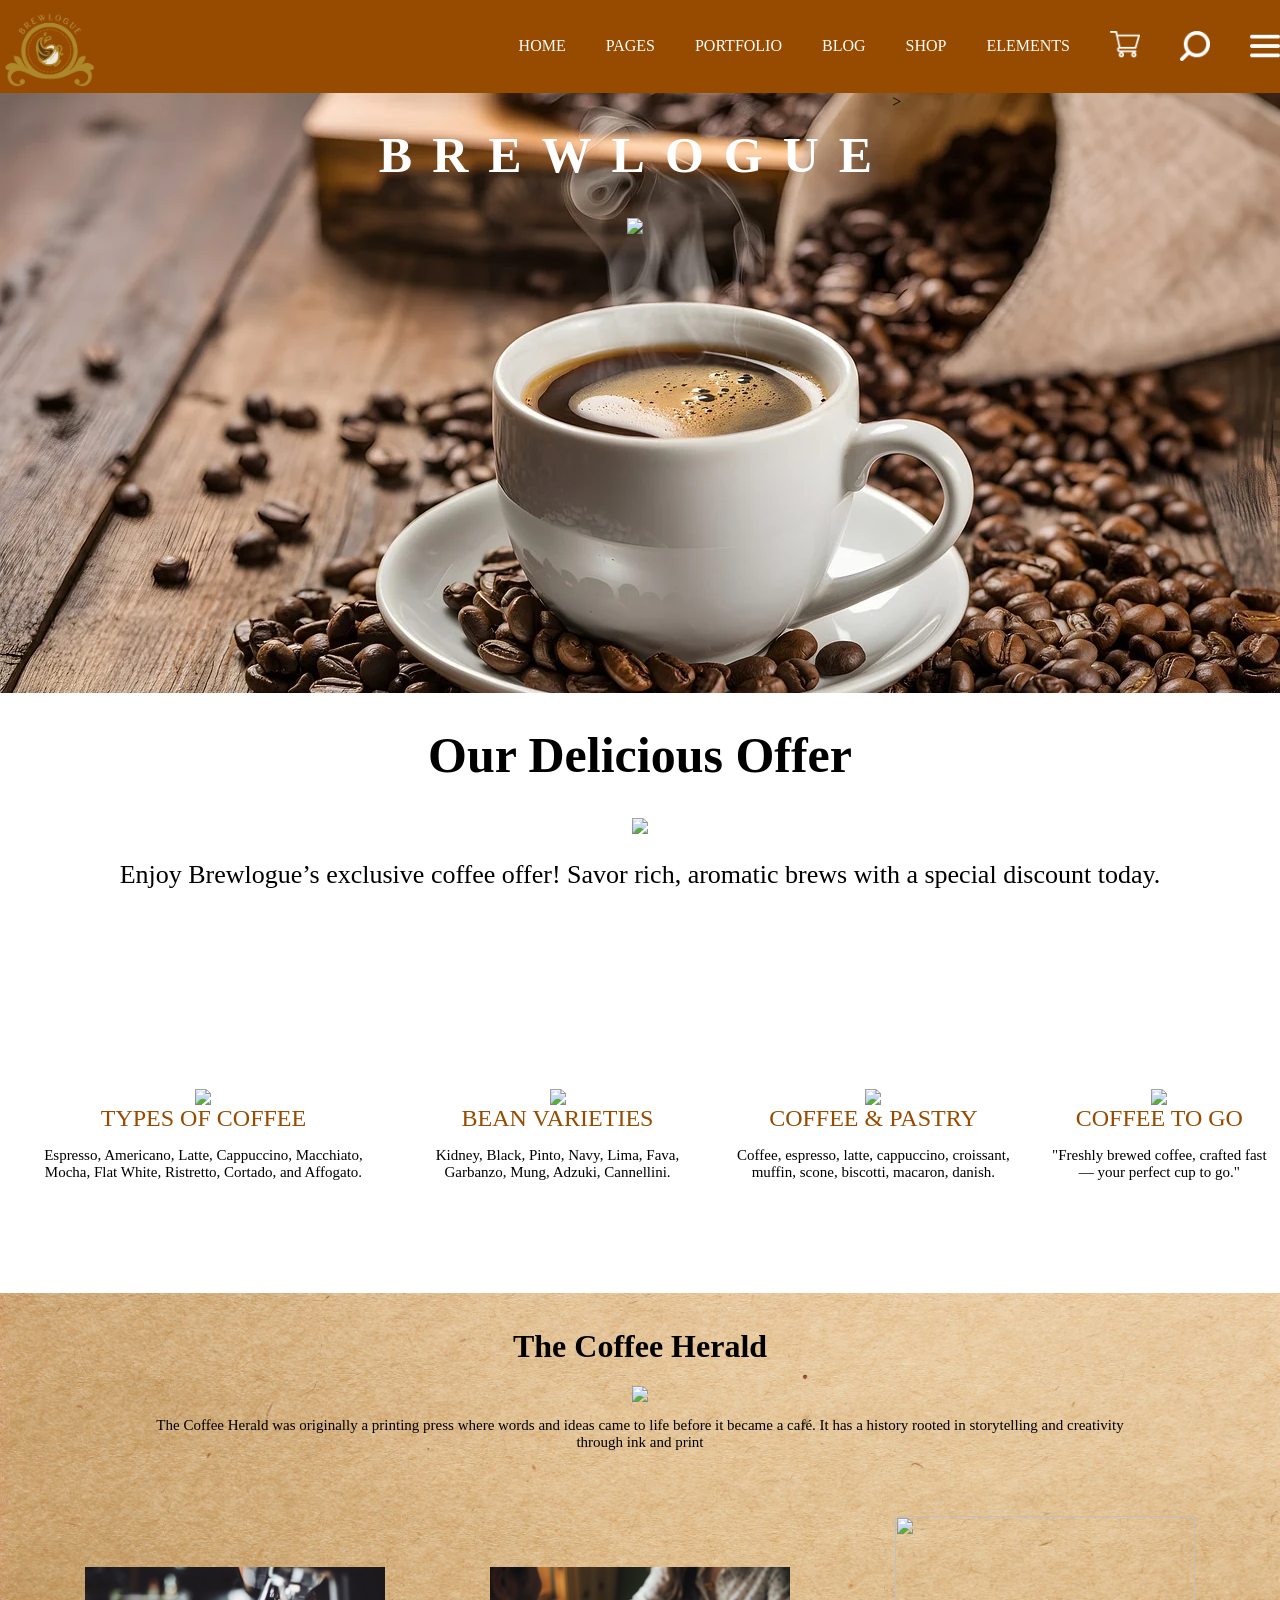
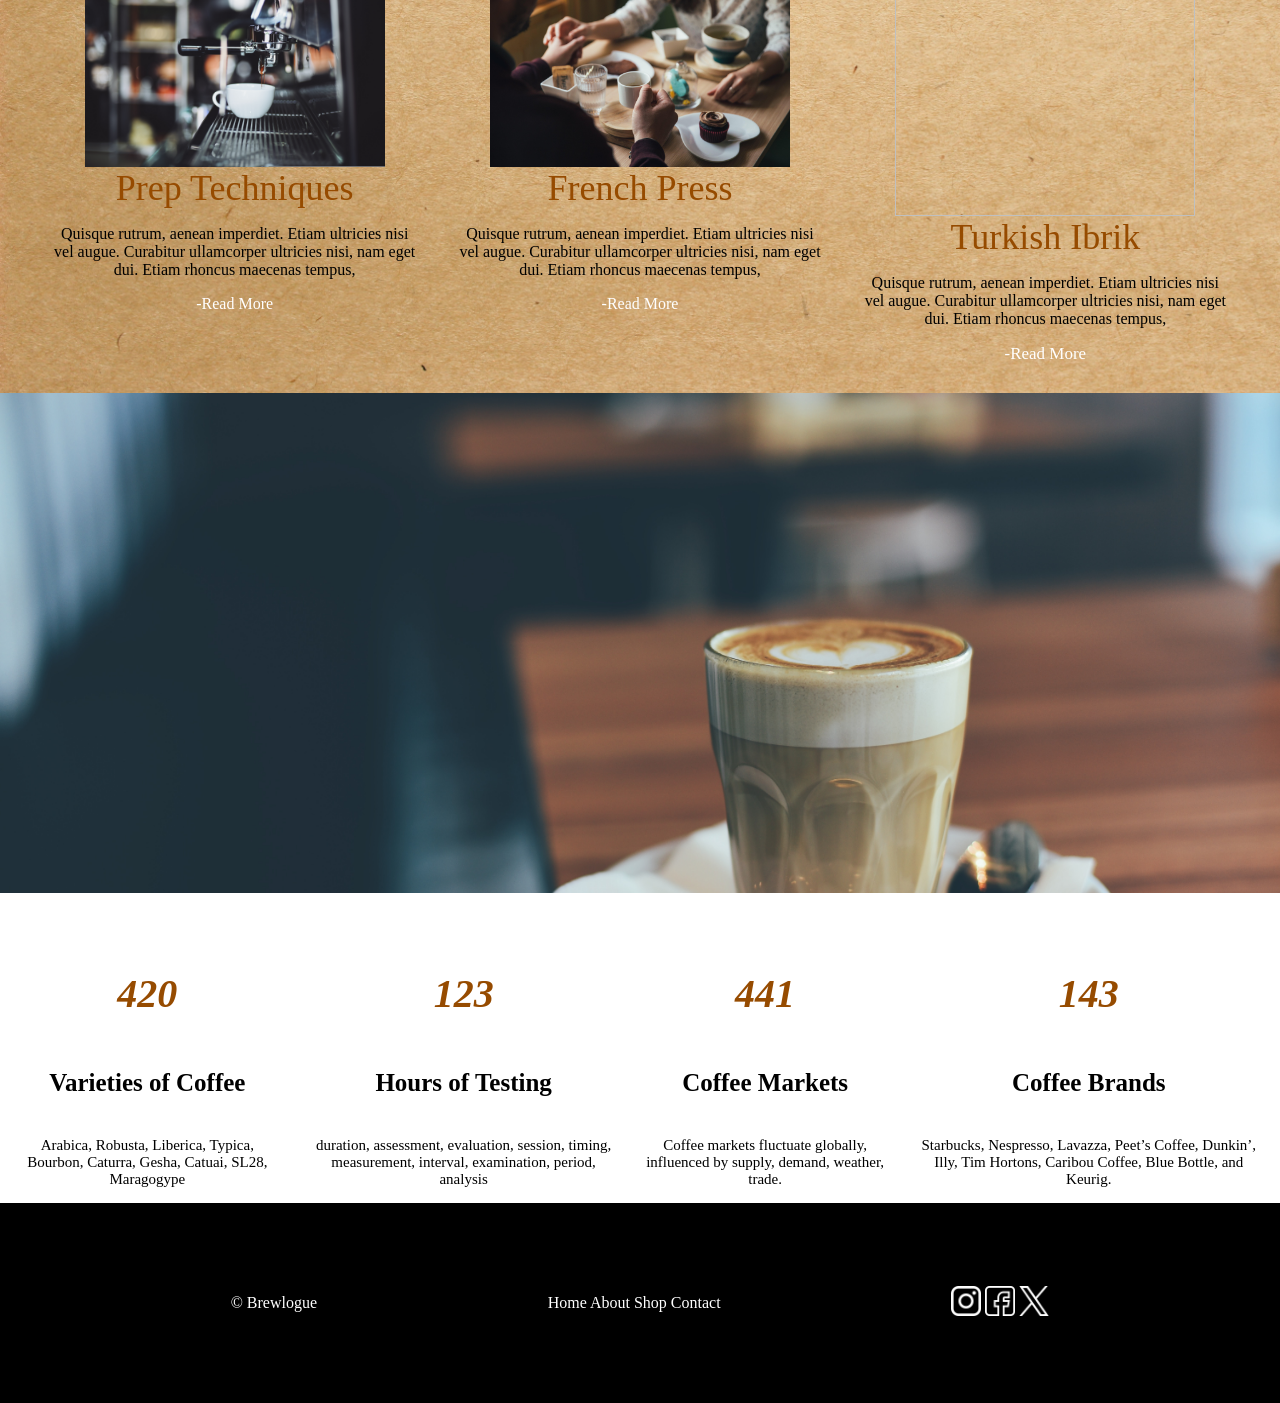
==== commit e4e23ecf: "Update index.html" ====
--- a/index.html
+++ b/index.html
@@ -5,6 +5,100 @@
             Brewlogue
         </title>
         <link rel="stylesheet" href="style.css">
+
+        <style>
+            body{
+                margin: 0;
+                padding: 0;
+            }
+            a{
+                text-decoration: none;
+                color: white;
+            }
+            header{
+                width:100%;
+                display: flex;
+                align-items: center;
+                background-color: #964B00;
+                justify-content: space-between;
+            }
+            #page{
+                display: flex;
+                align-items: center;
+                column-gap: 40px;
+            }
+            #first{
+                background-image:url(cofeebg.jpg);
+                width:100%;
+                background-repeat: no-repeat;
+                background-size:cover;
+                display:flex; 
+                justify-content:center;
+                align-items:flex-start;
+                height:600px;
+            }
+             #second{
+            display:flex;
+            flex-direction:column;
+            align-items: center;
+            height: 300px;
+            }
+            #third{
+            display:flex;
+            align-items: center;
+            justify-content: space-evenly;
+            height: 300px;
+           }
+           #fourth{
+            background-image:url(paper.jpg);
+            background-repeat: no-repeat;
+            background-size: cover;
+            display: flex;
+            justify-content: center;
+            align-items: center;
+            flex-direction: column;
+            width: 100%;
+            height: 700px;
+            row-gap: 35px;
+           }
+           #fourth-child2{
+            width: 95%;
+            border-radius: 15px;
+            padding: 15px;
+            display: flex;
+            align-items: center;
+            justify-content: center;
+           }
+        #fifth{
+            width: 100%;
+            height: 500px;
+            background-image: url(coffee-2589756.jpg);
+            background-position: center;
+            background-repeat: no-repeat;
+            background-size: cover;
+            display: flex;
+            align-items: center;
+            justify-content: center;
+        }
+        #sixth{
+            display: flex;
+            align-items: center;
+            justify-content:space-around;
+            flex-direction:row;
+            width: 100%;
+            padding-top: 50px;
+        }
+        #footer{
+            color: white;
+            width: 100%;
+            height: 200px;
+            background-color: black;
+            display: flex;
+            align-items: center;
+            justify-content: space-evenly;
+        }
+       
+        </style>
         <body>
             <header>
                 <div>
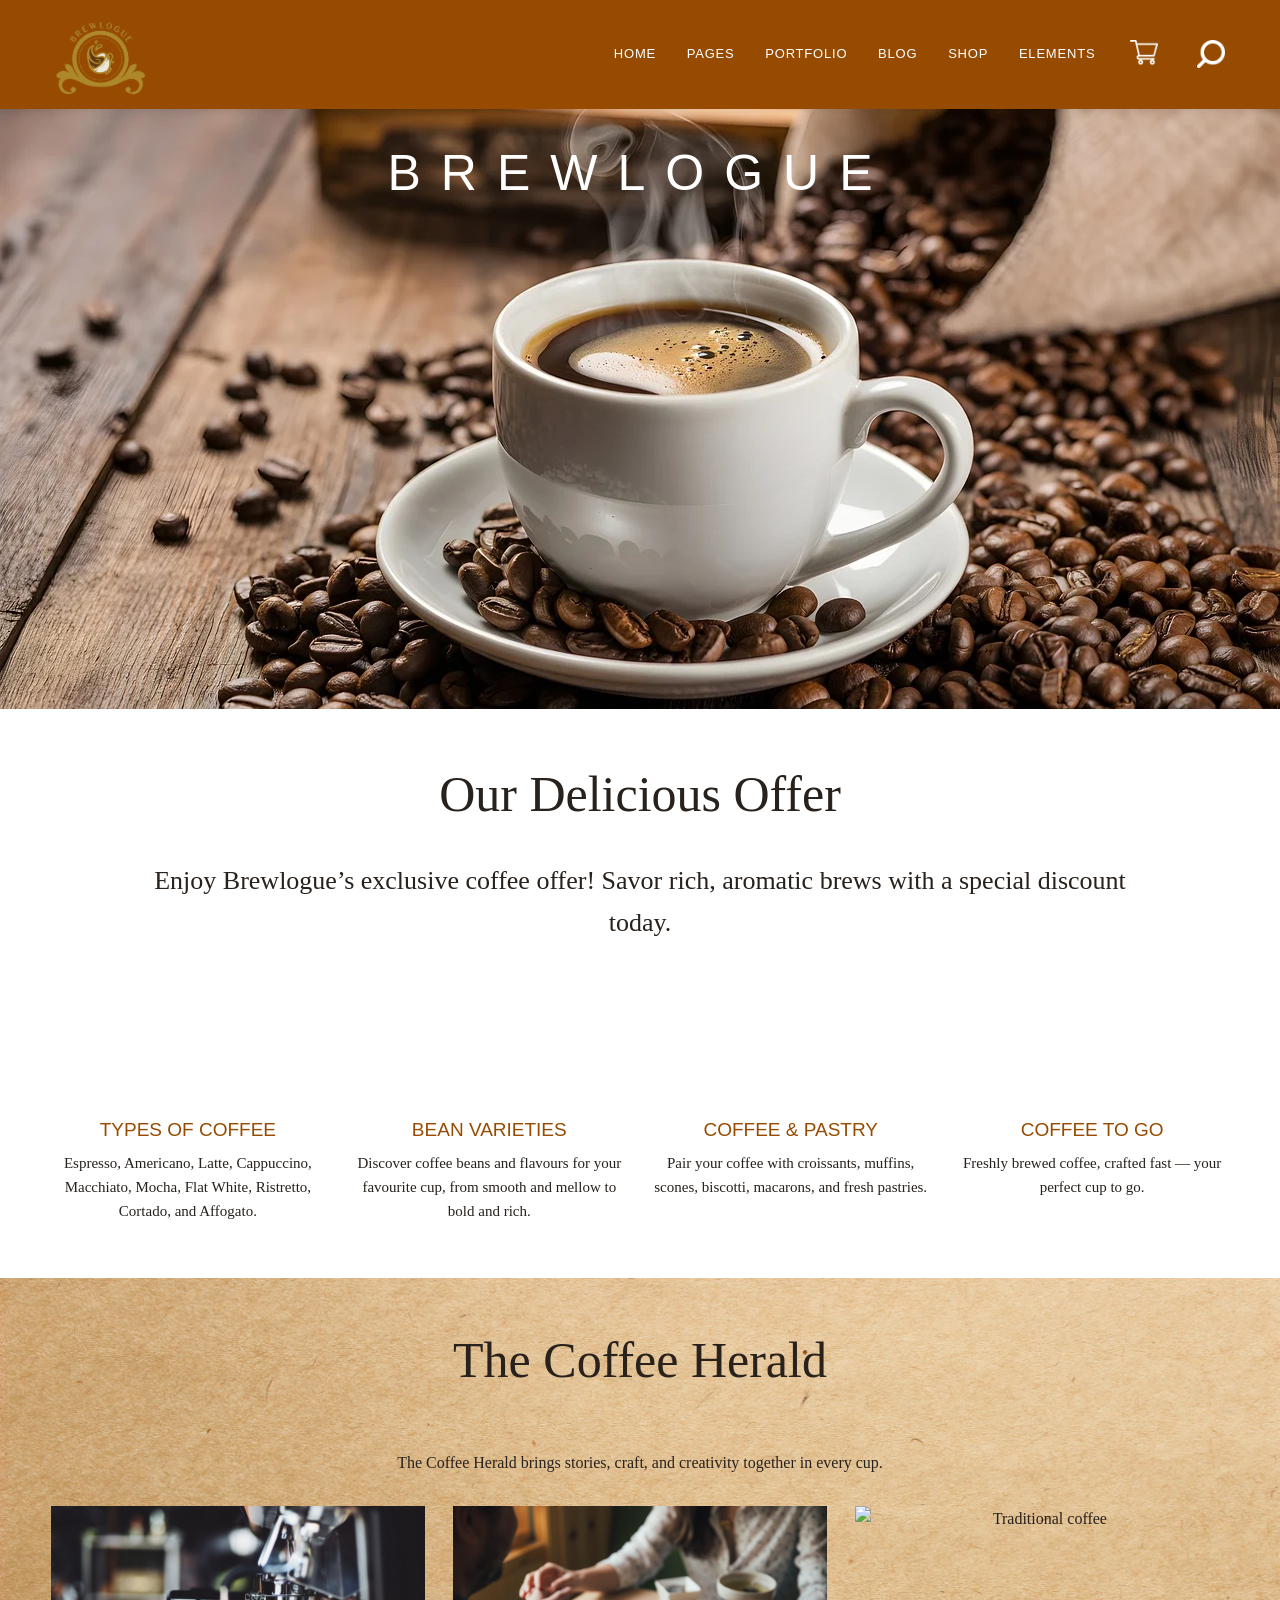
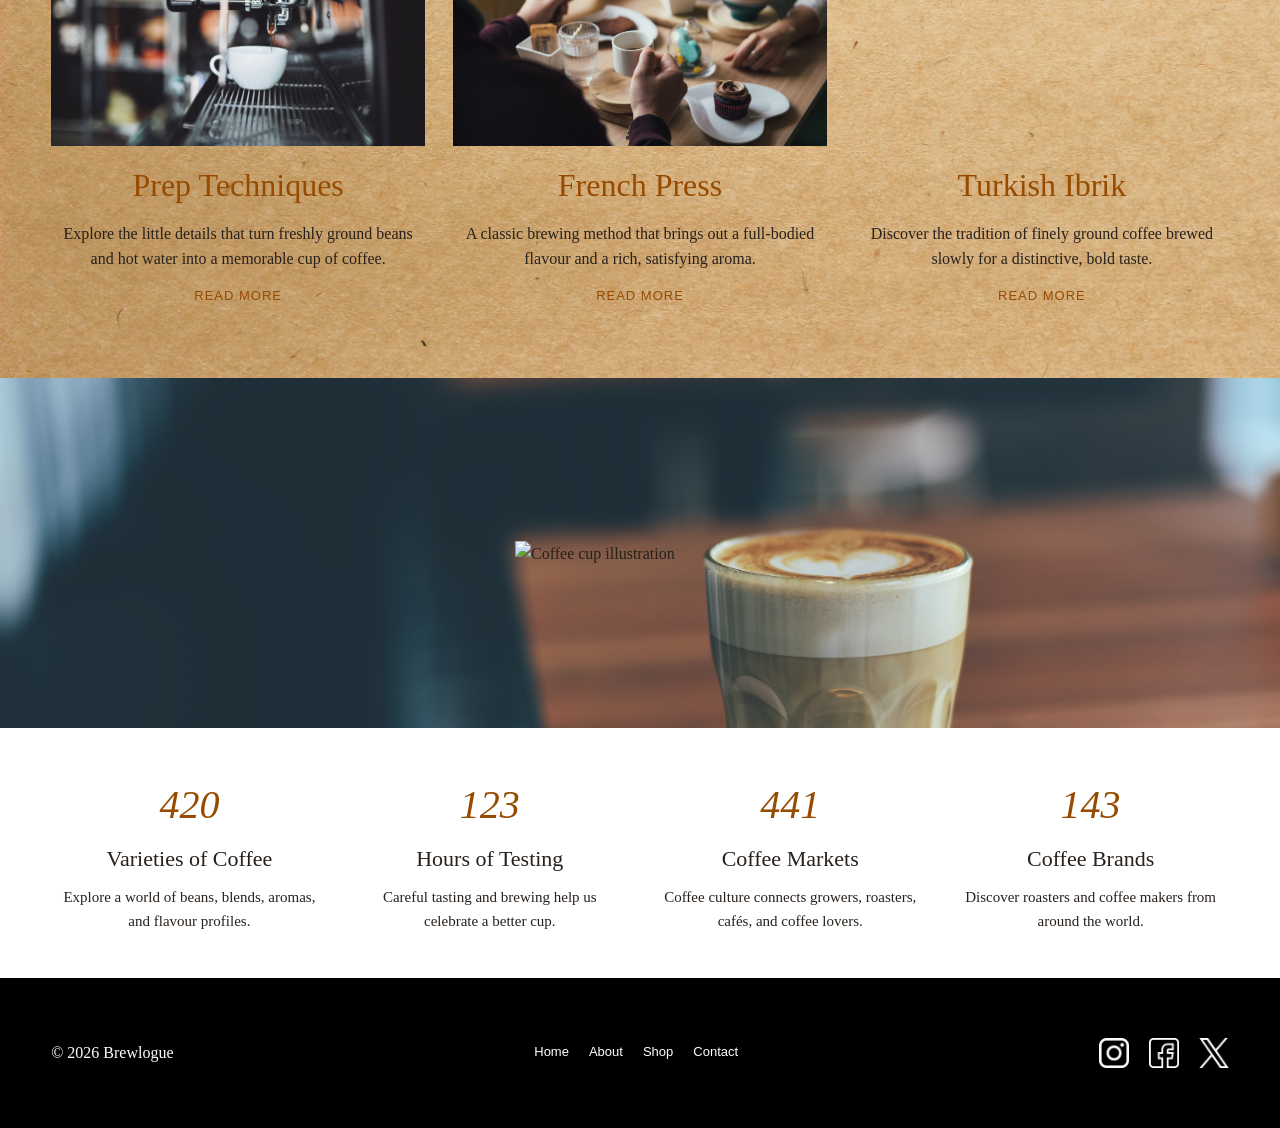
==== commit deeb6f14: "Add files via upload" ====
--- a/index.html
+++ b/index.html
@@ -1,238 +1,138 @@
-<html>
-    <head>
-        <link rel="icon" href="removebg.png">
-        <title>
-            Brewlogue
-        </title>
-        <link rel="stylesheet" href="style.css">
-
-        <style>
-            body{
-                margin: 0;
-                padding: 0;
-            }
-            a{
-                text-decoration: none;
-                color: white;
-            }
-            header{
-                width:100%;
-                display: flex;
-                align-items: center;
-                background-color: #964B00;
-                justify-content: space-between;
-            }
-            #page{
-                display: flex;
-                align-items: center;
-                column-gap: 40px;
-            }
-            #first{
-                background-image:url(cofeebg.jpg);
-                width:100%;
-                background-repeat: no-repeat;
-                background-size:cover;
-                display:flex; 
-                justify-content:center;
-                align-items:flex-start;
-                height:600px;
-            }
-             #second{
-            display:flex;
-            flex-direction:column;
-            align-items: center;
-            height: 300px;
-            }
-            #third{
-            display:flex;
-            align-items: center;
-            justify-content: space-evenly;
-            height: 300px;
-           }
-           #fourth{
-            background-image:url(paper.jpg);
-            background-repeat: no-repeat;
-            background-size: cover;
-            display: flex;
-            justify-content: center;
-            align-items: center;
-            flex-direction: column;
-            width: 100%;
-            height: 700px;
-            row-gap: 35px;
-           }
-           #fourth-child2{
-            width: 95%;
-            border-radius: 15px;
-            padding: 15px;
-            display: flex;
-            align-items: center;
-            justify-content: center;
-           }
-        #fifth{
-            width: 100%;
-            height: 500px;
-            background-image: url(coffee-2589756.jpg);
-            background-position: center;
-            background-repeat: no-repeat;
-            background-size: cover;
-            display: flex;
-            align-items: center;
-            justify-content: center;
-        }
-        #sixth{
-            display: flex;
-            align-items: center;
-            justify-content:space-around;
-            flex-direction:row;
-            width: 100%;
-            padding-top: 50px;
-        }
-        #footer{
-            color: white;
-            width: 100%;
-            height: 200px;
-            background-color: black;
-            display: flex;
-            align-items: center;
-            justify-content: space-evenly;
-        }
-       
-        </style>
-        <body>
-            <header>
-                <div>
-                    <img src="removebg.png" width="100">
-                </div>
-                <div id="page">
-                    <a href="#">HOME</a>
-                    <a href="#">PAGES</a>
-                    <a href="#">PORTFOLIO</a>
-                    <a href="#">BLOG</a>
-                    <a href="#">SHOP</a>
-                    <a href="#">ELEMENTS</a>
-                    <img src="cart.png" style="width: 30px;">
-                    <img src="search.png"  style="width: 30px;" >
-                    <img src="menu.png"  style="width: 30px;" >
-                </div>
-            </header>
-
-            <div id="first">
-                     <div style="display: flex; align-items:center; flex-direction: column;">
-                <h1 style="color: white; font-size: 50px; letter-spacing: 20px;">BREWLOGUE</h1>
-                <img src="https://corretto.qodeinteractive.com/wp-content/uploads/2018/04/slider-separator-img.png">
-                    </div>>   
-            </div>
-
-            <div id="second">
-            <h1 style="font-size: 50px;">Our Delicious Offer</h1>
-            <img src="https://corretto.qodeinteractive.com/wp-content/uploads/2018/04/title-separator.png">
-            <p style="font-size: 26px; width: 90%; text-align: center;">Enjoy Brewlogue’s exclusive coffee offer! Savor rich, aromatic brews with a special discount today.</p>
-            </div>
-
-
-            <div id="third">
-                <div style="display: flex;flex-direction: column; align-items: center; justify-content: center;">
-                <img src="https://corretto.qodeinteractive.com/wp-content/uploads/2018/04/h2-custom-icon-5.png">
-                    <a href="#" style="color: #964B00; font-size: 24PX;">TYPES OF COFFEE</a>
-                    <p style="width: 90%;text-align: center; font-size: 15px;">Espresso, Americano, Latte, Cappuccino, Macchiato, Mocha, Flat White, Ristretto, Cortado, and Affogato.</p>
-                </div>
-                <div style="display:flex; flex-direction:column; align-items:center; justify-content: center;">
-                    <img src="https://corretto.qodeinteractive.com/wp-content/uploads/2018/04/h2-custom-icon-6.png" >
-                    <a href="#" style="color: #964B00; font-size: 24PX;">BEAN VARIETIES</a>
-                    <p style="width: 90%;text-align: center; font-size: 15px;">Kidney, Black, Pinto, Navy, Lima, Fava, Garbanzo, Mung, Adzuki, Cannellini.</p>
-                </div>
-                <div style="display: flex;flex-direction: column; align-items: center; justify-content: center;">
-                    <img src="https://corretto.qodeinteractive.com/wp-content/uploads/2018/04/h2-custom-icon-7.png" >
-                    <a href="#" style="color: #964B00; font-size: 24PX;">COFFEE & PASTRY</a>
-                    <p style="width: 90%;text-align: center; font-size: 15px;">Coffee, espresso, latte, cappuccino, croissant, muffin, scone, biscotti, macaron, danish.</p>
-                </div>
-                <div style="display: flex;flex-direction: column; align-items: center; justify-content: center;">
-                    <img src="https://corretto.qodeinteractive.com/wp-content/uploads/2018/04/h2-custom-icon-8.png" >
-                   <a href="#" style="color: #964B00; font-size: 24PX;">COFFEE TO GO</a>
-                   <p style="width: 90%;text-align: center; font-size: 15px;">"Freshly brewed coffee, crafted fast — your perfect cup to go."</p>
-                </div>
-            </div>
-           
-            
-            <div id="fourth">
-                <div id="fouth-child1" style="display: flex;flex-direction: column; align-items: center; justify-content: center;">
-                    <h1>The Coffee Herald</h1>
-                    <img src="https://corretto.qodeinteractive.com/wp-content/uploads/2018/04/title-separator.png">
-                    <p style="width: 90%;text-align: center; font-size: 15px;">The Coffee Herald was originally a printing press where words and ideas came to life before it became a café. It has a history rooted in storytelling and creativity through ink and print</p>
-                </div>
-
-
-            <div id="fourth-child2">
-                <div id="fourth-child2-child1" style="display: flex; flex-direction: column; align-items: center; justify-content: center;">
-                    <img src="coffee-1.jpg" width="300">
-                    <a href="#" style="color: #964B00; font-size: 36px;">Prep Techniques</a >
-                    <p style="width: 90%; text-align: center;">Quisque rutrum, aenean imperdiet. Etiam ultricies nisi vel augue. Curabitur ullamcorper ultricies nisi, nam eget dui. Etiam rhoncus maecenas tempus,</p>
-                    <a href="#">-Read More</a>
-                </div>
-
-                <div id="fourth-child2-child2" style="display: flex; flex-direction: column; align-items: center; justify-content: center;">
-                    <img src="man.jpg" width="300">
-                    <a  href="#" style="color: #964B00; font-size: 36px;"> French Press</a >
-                    <p style="width: 90%; text-align: center;">Quisque rutrum, aenean imperdiet. Etiam ultricies nisi vel augue. Curabitur ullamcorper ultricies nisi, nam eget dui. Etiam rhoncus maecenas tempus,</p>
-                    <a href="#">-Read More</a>
-                </div>
-
-                <div id="fourth-child2-child3" style="display: flex; flex-direction: column; align-items: center; justify-content: center;">
-                    <img src="coffee.jpg" width="300">
-                    <a  href="#" style="color: #964B00; font-size: 36px;">Turkish Ibrik</a >
-                    <p style="width: 90%; text-align: center;">Quisque rutrum, aenean imperdiet. Etiam ultricies nisi vel augue. Curabitur ullamcorper ultricies nisi, nam eget dui. Etiam rhoncus maecenas tempus,</p>
-                    <a href="#" style="font-size: 17px;">-Read More</a>
-                </div>
-            </div>
-        </div>
-            <div id="fifth">
-                <img src="https://corretto.qodeinteractive.com/wp-content/uploads/2018/04/h1-single-img-1-250x226.png" alt="">
-            </div>
-
-        <div id="sixth">
-            <div style="display: flex;flex-direction: column; align-items: center; justify-content: center;">
-                <h1 style="color: #964B00; font-size: 40PX;font-style: oblique;">420</h1>
-                <h3 style="font-size: 25px;">Varieties of Coffee</h3>
-                <p style="width: 90%; text-align: center;font-size: 15px;">Arabica, Robusta, Liberica, Typica, Bourbon, Caturra, Gesha, Catuai, SL28, Maragogype</p>
-            </div>
-            <div style="display: flex;flex-direction: column; align-items: center; justify-content: center;">
-                <h1 style="color: #964B00; font-size: 40PX;font-style: oblique;">123</h1>
-                <h3 style="font-size: 25px;">Hours of Testing</h3>
-                <p style="width: 90%; text-align: center;font-size: 15px;">duration, assessment, evaluation, session, timing, measurement, interval, examination, period, analysis</p>
-            </div>
-            <div style="display: flex;flex-direction: column; align-items: center; justify-content: center;">
-                <h1 style="color: #964B00; font-size: 40PX;font-style: oblique;">441</h1>
-                <h3 style="font-size: 25px;">Coffee Markets</h3>
-                <p style="width: 90%; text-align: center;font-size: 15px;">Coffee markets fluctuate globally, influenced by supply, demand, weather, trade.</p>
-            </div>
-            <div style="display: flex;flex-direction: column; align-items: center; justify-content: center;">
-                <h1 style="color: #964B00; font-size: 40PX;font-style: oblique;">143</h1>
-                <h3 style="font-size: 25px;">Coffee Brands</h3>
-                <p style="width: 90%; text-align: center;font-size: 15px;">Starbucks, Nespresso, Lavazza, Peet’s Coffee, Dunkin’, Illy, Tim Hortons, Caribou Coffee, Blue Bottle, and Keurig.</p>
-            </div>
-        </div>
-           
-        <footer>
-            <div id="footer">
-                <div>
-                    <p>&copy; Brewlogue</p>
-                </div>
-
-                <div>
-                    <a href="#" style="color: white;">Home</a>
-                    <a href="#" style="color: white;">About</a>
-                    <a href="#" style="color: white;">Shop</a>
-                    <a href="#" style="color: white;">Contact</a>
-                </div>
-
-                <div>
-                    <img src="instagram.png" width="30">
-                    <img src="facebook.png" width="30">
-                    <img src="twitter.png" width="30">
-                </div>
-            </div>
-        </footer>
-        </body>
-        
-</html>
+<!DOCTYPE html>
+<html lang="en">
+<head>
+  <meta charset="UTF-8">
+  <meta name="viewport" content="width=device-width, initial-scale=1.0">
+  <meta name="description" content="Discover delicious coffee and coffee stories at Brewlogue.">
+  <title>Brewlogue | Coffee Shop</title>
+  <link rel="icon" href="removebg.png">
+  <link rel="stylesheet" href="style.css">
+  <script src="script.js" defer></script>
+</head>
+<body>
+  <header class="site-header" id="top">
+    <a class="brand" href="#top" aria-label="Brewlogue home">
+      <img src="removebg.png" alt="Brewlogue logo" width="100">
+    </a>
+    <button class="menu-toggle" id="menuToggle" aria-label="Open navigation" aria-expanded="false" aria-controls="mainNav">
+      <img src="menu.png" alt="" width="30" height="30">
+    </button>
+    <nav class="main-nav" id="mainNav">
+      <a href="#top">HOME</a>
+      <a href="#offers">PAGES</a>
+      <a href="#herald">PORTFOLIO</a>
+      <a href="#herald">BLOG</a>
+      <a href="#offers">SHOP</a>
+      <a href="#stats">ELEMENTS</a>
+      <button class="icon-button" id="cartButton" type="button" aria-label="Shopping cart">
+        <img src="cart.png" alt="" width="30" height="30">
+      </button>
+      <button class="icon-button" id="searchButton" type="button" aria-label="Search this page">
+        <img src="search.png" alt="" width="30" height="30">
+      </button>
+    </nav>
+  </header>
+
+  <form class="search-panel" id="searchPanel" role="search" hidden>
+    <label for="siteSearch">Search this page</label>
+    <div class="search-row">
+      <input id="siteSearch" type="search" placeholder="Try “coffee” or “French Press”">
+      <button type="submit">Find</button>
+      <button type="button" class="search-close" id="searchClose" aria-label="Close search">×</button>
+    </div>
+    <p id="searchMessage" aria-live="polite"></p>
+  </form>
+
+  <main>
+    <section class="hero" aria-label="Brewlogue coffee shop">
+      <div class="hero-content">
+        <h1>BREWLOGUE</h1>
+        <img class="hero-separator" src="https://corretto.qodeinteractive.com/wp-content/uploads/2018/04/slider-separator-img.png" alt="">
+      </div>
+    </section>
+
+    <section class="offers section-pad" id="offers">
+      <h2>Our Delicious Offer</h2>
+      <img class="title-separator" src="https://corretto.qodeinteractive.com/wp-content/uploads/2018/04/title-separator.png" alt="">
+      <p class="section-intro">Enjoy Brewlogue’s exclusive coffee offer! Savor rich, aromatic brews with a special discount today.</p>
+    </section>
+
+    <section class="features section-pad" aria-label="Coffee services">
+      <article class="feature">
+        <img src="https://corretto.qodeinteractive.com/wp-content/uploads/2018/04/h2-custom-icon-5.png" alt="" loading="lazy">
+        <h3><a href="#herald">TYPES OF COFFEE</a></h3>
+        <p>Espresso, Americano, Latte, Cappuccino, Macchiato, Mocha, Flat White, Ristretto, Cortado, and Affogato.</p>
+      </article>
+      <article class="feature">
+        <img src="https://corretto.qodeinteractive.com/wp-content/uploads/2018/04/h2-custom-icon-6.png" alt="" loading="lazy">
+        <h3><a href="#herald">BEAN VARIETIES</a></h3>
+        <p>Discover coffee beans and flavours for your favourite cup, from smooth and mellow to bold and rich.</p>
+      </article>
+      <article class="feature">
+        <img src="https://corretto.qodeinteractive.com/wp-content/uploads/2018/04/h2-custom-icon-7.png" alt="" loading="lazy">
+        <h3><a href="#herald">COFFEE &amp; PASTRY</a></h3>
+        <p>Pair your coffee with croissants, muffins, scones, biscotti, macarons, and fresh pastries.</p>
+      </article>
+      <article class="feature">
+        <img src="https://corretto.qodeinteractive.com/wp-content/uploads/2018/04/h2-custom-icon-8.png" alt="" loading="lazy">
+        <h3><a href="#herald">COFFEE TO GO</a></h3>
+        <p>Freshly brewed coffee, crafted fast — your perfect cup to go.</p>
+      </article>
+    </section>
+
+    <section class="herald" id="herald">
+      <div class="herald-heading">
+        <h2>The Coffee Herald</h2>
+        <img class="title-separator" src="https://corretto.qodeinteractive.com/wp-content/uploads/2018/04/title-separator.png" alt="">
+        <p>The Coffee Herald brings stories, craft, and creativity together in every cup.</p>
+      </div>
+      <div class="story-grid">
+        <article class="story-card">
+          <img src="coffee-1.jpg" alt="Coffee preparation" loading="lazy">
+          <h3>Prep Techniques</h3>
+          <p>Explore the little details that turn freshly ground beans and hot water into a memorable cup of coffee.</p>
+          <a class="read-more" href="#stats">READ MORE</a>
+        </article>
+        <article class="story-card">
+          <img src="man.jpg" alt="Coffee brewing" loading="lazy">
+          <h3>French Press</h3>
+          <p>A classic brewing method that brings out a full-bodied flavour and a rich, satisfying aroma.</p>
+          <a class="read-more" href="#stats">READ MORE</a>
+        </article>
+        <article class="story-card">
+          <img src="coffee.jpg" alt="Traditional coffee" loading="lazy">
+          <h3>Turkish Ibrik</h3>
+          <p>Discover the tradition of finely ground coffee brewed slowly for a distinctive, bold taste.</p>
+          <a class="read-more" href="#stats">READ MORE</a>
+        </article>
+      </div>
+    </section>
+
+    <section class="coffee-banner" aria-label="Coffee illustration">
+      <img src="https://corretto.qodeinteractive.com/wp-content/uploads/2018/04/h1-single-img-1-250x226.png" alt="Coffee cup illustration" loading="lazy">
+    </section>
+
+    <section class="stats section-pad" id="stats">
+      <article><h2>420</h2><h3>Varieties of Coffee</h3><p>Explore a world of beans, blends, aromas, and flavour profiles.</p></article>
+      <article><h2>123</h2><h3>Hours of Testing</h3><p>Careful tasting and brewing help us celebrate a better cup.</p></article>
+      <article><h2>441</h2><h3>Coffee Markets</h3><p>Coffee culture connects growers, roasters, cafés, and coffee lovers.</p></article>
+      <article><h2>143</h2><h3>Coffee Brands</h3><p>Discover roasters and coffee makers from around the world.</p></article>
+    </section>
+  </main>
+
+  <footer class="site-footer">
+    <p class="copyright">© <span id="currentYear"></span> Brewlogue</p>
+    <nav class="footer-nav" aria-label="Footer navigation">
+      <a href="#top">Home</a><a href="#offers">About</a><a href="#herald">Shop</a><a href="mailto:hello@brewlogue.example">Contact</a>
+    </nav>
+    <div class="social-links" aria-label="Social media">
+      <a href="#top" aria-label="Instagram"><img src="instagram.png" alt="" width="30" height="30"></a>
+      <a href="#top" aria-label="Facebook"><img src="facebook.png" alt="" width="30" height="30"></a>
+      <a href="#top" aria-label="Twitter"><img src="twitter.png" alt="" width="30" height="30"></a>
+    </div>
+  </footer>
+
+  <button class="back-to-top" id="backToTop" type="button" aria-label="Back to top">↑</button>
+  <div class="toast" id="toast" role="status" aria-live="polite"></div>
+</body>
+</html>
--- a/style.css
+++ b/style.css
@@ -0,0 +1,139 @@
+/* Brewlogue Coffee Shop — original brown theme and image assets preserved */
+:root {
+  --coffee-brown: #964B00;
+  --coffee-dark: #3b2112;
+  --paper: #f7f0e5;
+  --text: #28211c;
+  --white: #fff;
+  --content-width: 1200px;
+}
+* { box-sizing: border-box; }
+html { scroll-behavior: smooth; scroll-padding-top: 90px; }
+body {
+  margin: 0;
+  padding: 0;
+  color: var(--text);
+  font-family: Georgia, "Times New Roman", serif;
+  line-height: 1.6;
+}
+img { max-width: 100%; }
+a { text-decoration: none; color: inherit; }
+button, input { font: inherit; }
+button { cursor: pointer; }
+.site-header {
+  position: sticky;
+  top: 0;
+  z-index: 1000;
+  width: 100%;
+  min-height: 82px;
+  padding: 8px clamp(16px, 4vw, 55px);
+  display: flex;
+  align-items: center;
+  justify-content: space-between;
+  gap: 24px;
+  background: var(--coffee-brown);
+  box-shadow: 0 2px 10px rgb(0 0 0 / 12%);
+}
+.brand { display: inline-flex; align-items: center; flex-shrink: 0; }
+.brand img { width: 100px; height: auto; }
+.main-nav { display: flex; align-items: center; justify-content: flex-end; gap: clamp(12px, 2.4vw, 34px); }
+.main-nav > a, .footer-nav a { color: var(--white); font-family: Arial, sans-serif; font-size: 13px; letter-spacing: .8px; }
+.main-nav > a { padding: 10px 0; }
+.main-nav > a:hover, .footer-nav a:hover { opacity: .75; }
+.icon-button, .menu-toggle { border: 0; background: transparent; padding: 4px; display: inline-flex; align-items: center; justify-content: center; }
+.icon-button img { display: block; width: 28px; height: 28px; object-fit: contain; }
+.menu-toggle { display: none; }
+.search-panel { padding: 18px clamp(16px, 4vw, 55px); background: #f6eee5; border-bottom: 1px solid #e2d5c8; }
+.search-panel label { display: block; margin-bottom: 8px; font-weight: bold; }
+.search-row { display: flex; gap: 8px; max-width: 650px; }
+.search-row input { min-width: 0; flex: 1; padding: 10px 12px; border: 1px solid #b99a80; background: white; }
+.search-row button { padding: 9px 16px; border: 1px solid var(--coffee-brown); color: white; background: var(--coffee-brown); }
+.search-row .search-close { font-size: 20px; padding-inline: 13px; }
+#searchMessage { margin: 8px 0 0; }
+.hero {
+  min-height: 600px;
+  background-image: url("cofeebg.jpg");
+  background-repeat: no-repeat;
+  background-size: cover;
+  background-position: center;
+  display: flex;
+  justify-content: center;
+  align-items: flex-start;
+  text-align: center;
+}
+.hero-content { width: 100%; padding: 24px 16px; display: flex; align-items: center; flex-direction: column; }
+.hero h1 { margin: 0 0 14px; color: white; font-family: Arial, sans-serif; font-size: clamp(34px, 5vw, 50px); letter-spacing: clamp(6px, 1.6vw, 20px); font-weight: 500; }
+.hero-separator { width: min(200px, 60vw); object-fit: contain; }
+.section-pad { padding: 45px clamp(16px, 4vw, 55px); }
+.offers { min-height: 300px; display: flex; flex-direction: column; align-items: center; text-align: center; }
+.offers h2, .herald-heading h2 { margin: 0 0 10px; font-size: clamp(30px, 4vw, 50px); font-weight: 500; }
+.title-separator { width: 200px; max-width: 60%; height: auto; object-fit: contain; }
+.section-intro { max-width: 1000px; margin: 16px auto 0; font-size: clamp(18px, 2.1vw, 26px); }
+.features { display: grid; grid-template-columns: repeat(4, minmax(0, 1fr)); gap: 28px; align-items: start; padding-top: 24px; padding-bottom: 55px; }
+.feature { text-align: center; display: flex; flex-direction: column; align-items: center; }
+.feature > img { width: auto; height: 70px; object-fit: contain; margin-bottom: 12px; }
+.feature h3 { margin: 0 0 6px; font-family: Arial, sans-serif; font-size: 19px; font-weight: 500; }
+.feature h3 a, .story-card h3 { color: var(--coffee-brown); }
+.feature p { margin: 0; max-width: 290px; font-size: 15px; }
+.herald { min-height: 700px; padding: 42px clamp(16px, 4vw, 55px) 55px; background-image: url("paper.jpg"); background-repeat: no-repeat; background-size: cover; background-position: center; }
+.herald-heading { max-width: 800px; margin: 0 auto 30px; text-align: center; }
+.herald-heading p { margin: 14px auto 0; max-width: 750px; }
+.story-grid { max-width: var(--content-width); margin: 0 auto; display: grid; grid-template-columns: repeat(3, minmax(0, 1fr)); gap: 28px; }
+.story-card { min-width: 0; text-align: center; display: flex; flex-direction: column; align-items: center; }
+.story-card > img { width: 100%; height: 240px; object-fit: cover; }
+.story-card h3 { margin: 14px 0 4px; font-size: clamp(23px, 2.5vw, 34px); font-weight: 500; }
+.story-card p { margin: 6px 0 14px; max-width: 370px; }
+.read-more { color: var(--coffee-brown); font-family: Arial, sans-serif; font-size: 13px; letter-spacing: 1px; }
+.read-more:hover { text-decoration: underline; }
+.coffee-banner { min-height: 350px; padding: 40px 16px; background-image: url("coffee-2589756.jpg"); background-position: center; background-repeat: no-repeat; background-size: cover; display: flex; align-items: center; justify-content: center; }
+.coffee-banner img { width: 250px; max-width: 60%; height: auto; object-fit: contain; }
+.stats { display: grid; grid-template-columns: repeat(4, minmax(0, 1fr)); gap: 24px; text-align: center; }
+.stats article h2 { color: var(--coffee-brown); font-size: 40px; font-style: oblique; margin: 0; font-weight: 500; }
+.stats article h3 { margin: 4px 0 8px; font-size: 22px; font-weight: 500; }
+.stats article p { margin: 0 auto; max-width: 260px; font-size: 15px; }
+.site-footer { min-height: 150px; padding: 28px clamp(16px, 4vw, 55px); background: #000; color: white; display: flex; align-items: center; justify-content: space-between; gap: 22px; }
+.copyright { margin: 0; }
+.footer-nav, .social-links { display: flex; align-items: center; gap: 20px; }
+.footer-nav a { letter-spacing: 0; text-transform: none; }
+.social-links img { display: block; object-fit: contain; }
+.back-to-top { position: fixed; right: 20px; bottom: 20px; z-index: 900; width: 42px; height: 42px; border: 0; border-radius: 50%; color: white; background: var(--coffee-brown); font-size: 23px; box-shadow: 0 3px 12px rgb(0 0 0 / 20%); opacity: 0; visibility: hidden; transform: translateY(8px); transition: opacity .2s, transform .2s, visibility .2s; }
+.back-to-top.visible { opacity: 1; visibility: visible; transform: translateY(0); }
+.toast { position: fixed; left: 50%; bottom: 24px; z-index: 1200; transform: translate(-50%, 20px); padding: 12px 18px; border-radius: 4px; background: #2c211a; color: white; box-shadow: 0 4px 18px rgb(0 0 0 / 25%); opacity: 0; pointer-events: none; transition: opacity .2s, transform .2s; }
+.toast.show { opacity: 1; transform: translate(-50%, 0); }
+[hidden] { display: none !important; }
+@media (max-width: 1000px) {
+  .main-nav { gap: 14px; }
+  .main-nav > a { font-size: 11px; }
+  .features, .stats { grid-template-columns: repeat(2, minmax(0, 1fr)); }
+  .story-card > img { height: 210px; }
+}
+@media (max-width: 720px) {
+  .site-header { min-height: 72px; }
+  .brand img { width: 82px; }
+  .menu-toggle { display: inline-flex; }
+  .main-nav { display: none; position: absolute; top: 100%; left: 0; right: 0; padding: 16px 22px 22px; background: var(--coffee-brown); align-items: stretch; flex-direction: column; gap: 4px; box-shadow: 0 8px 12px rgb(0 0 0 / 12%); }
+  .main-nav.open { display: flex; }
+  .main-nav > a { padding: 9px 0; font-size: 13px; }
+  .main-nav .icon-button { align-self: flex-start; padding: 8px 0; }
+  .hero { min-height: 440px; background-position: center; }
+  .hero-content { padding-top: 30px; }
+  .section-pad { padding-top: 36px; padding-bottom: 36px; }
+  .offers { min-height: auto; }
+  .features { gap: 30px 18px; }
+  .herald { min-height: auto; }
+  .story-grid { grid-template-columns: 1fr; max-width: 440px; gap: 38px; }
+  .story-card > img { height: 250px; }
+  .coffee-banner { min-height: 280px; }
+  .site-footer { flex-direction: column; text-align: center; gap: 16px; }
+  .footer-nav { flex-wrap: wrap; justify-content: center; }
+}
+@media (max-width: 420px) {
+  .features, .stats { grid-template-columns: 1fr; }
+  .hero h1 { letter-spacing: 5px; }
+  .search-row { flex-wrap: wrap; }
+  .search-row input { flex-basis: 100%; }
+}
+@media (prefers-reduced-motion: reduce) {
+  html { scroll-behavior: auto; }
+  *, *::before, *::after { transition-duration: .01ms !important; animation-duration: .01ms !important; }
+}
